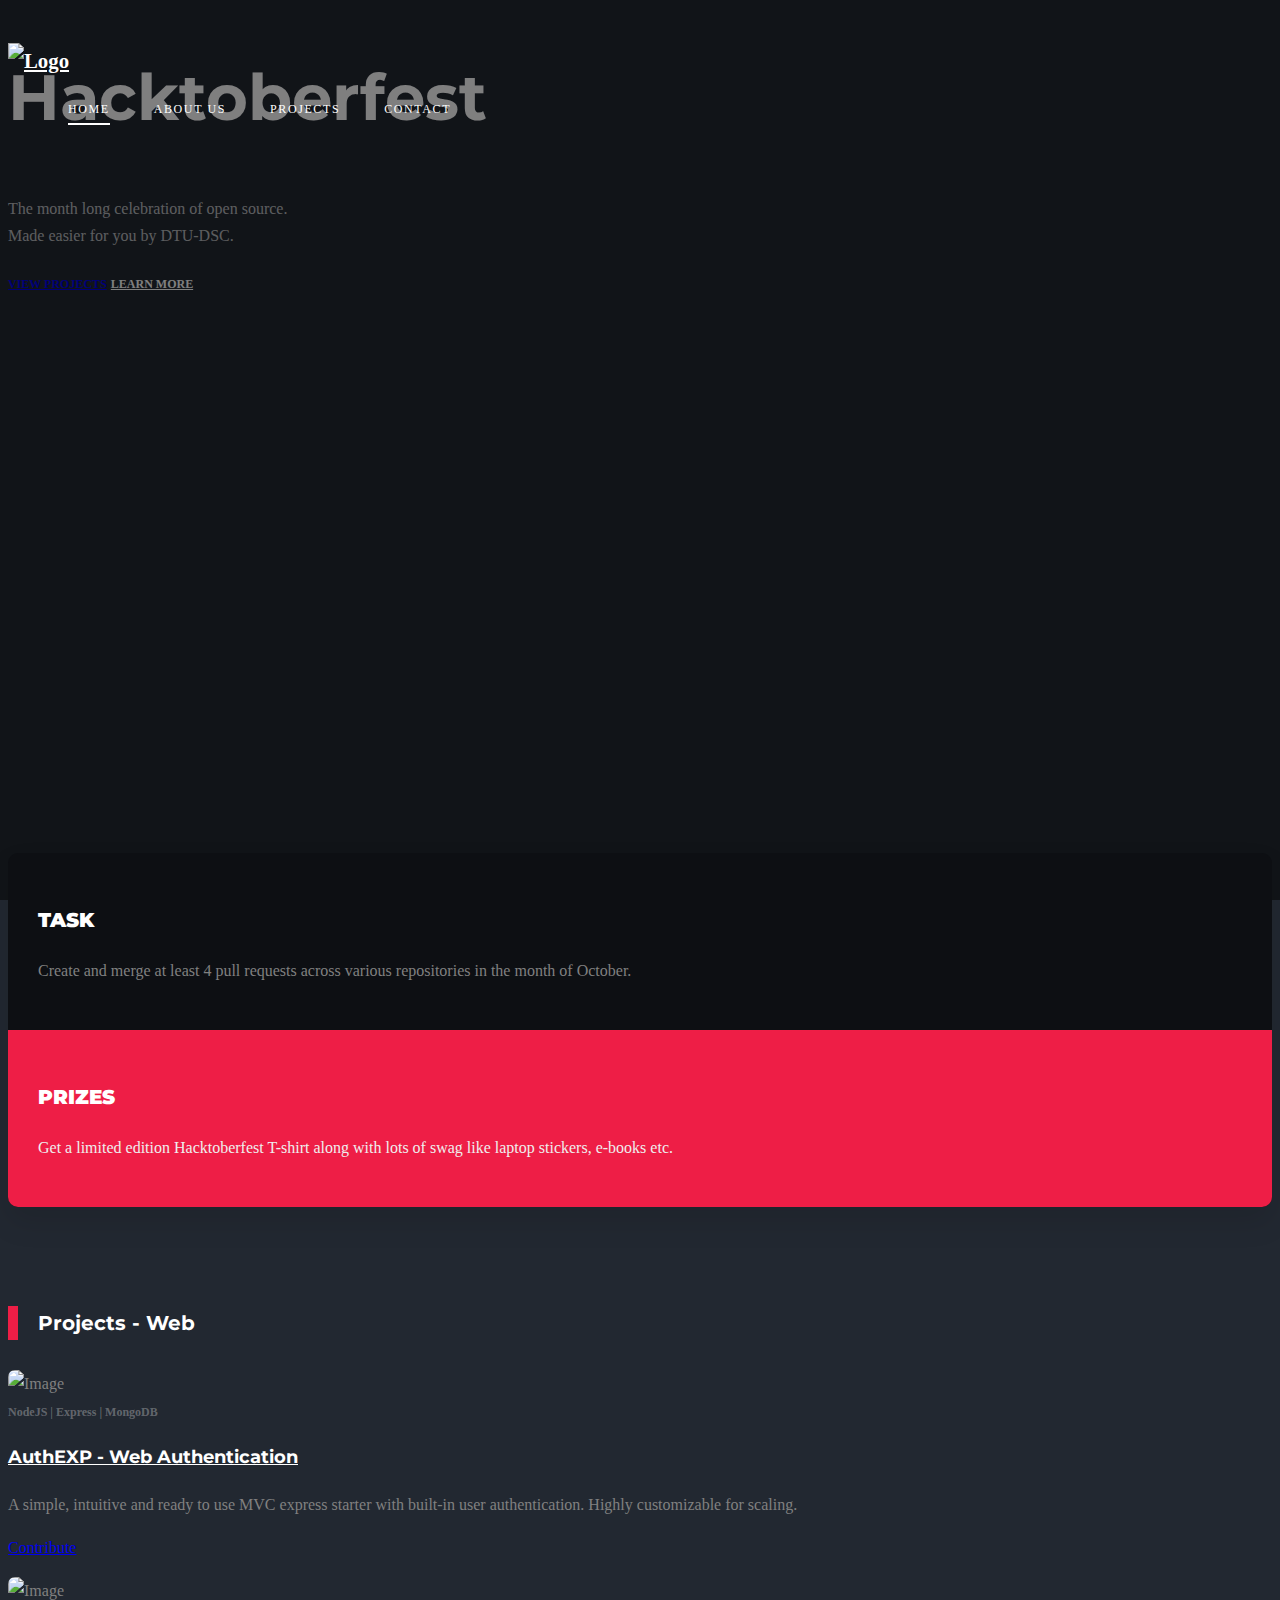
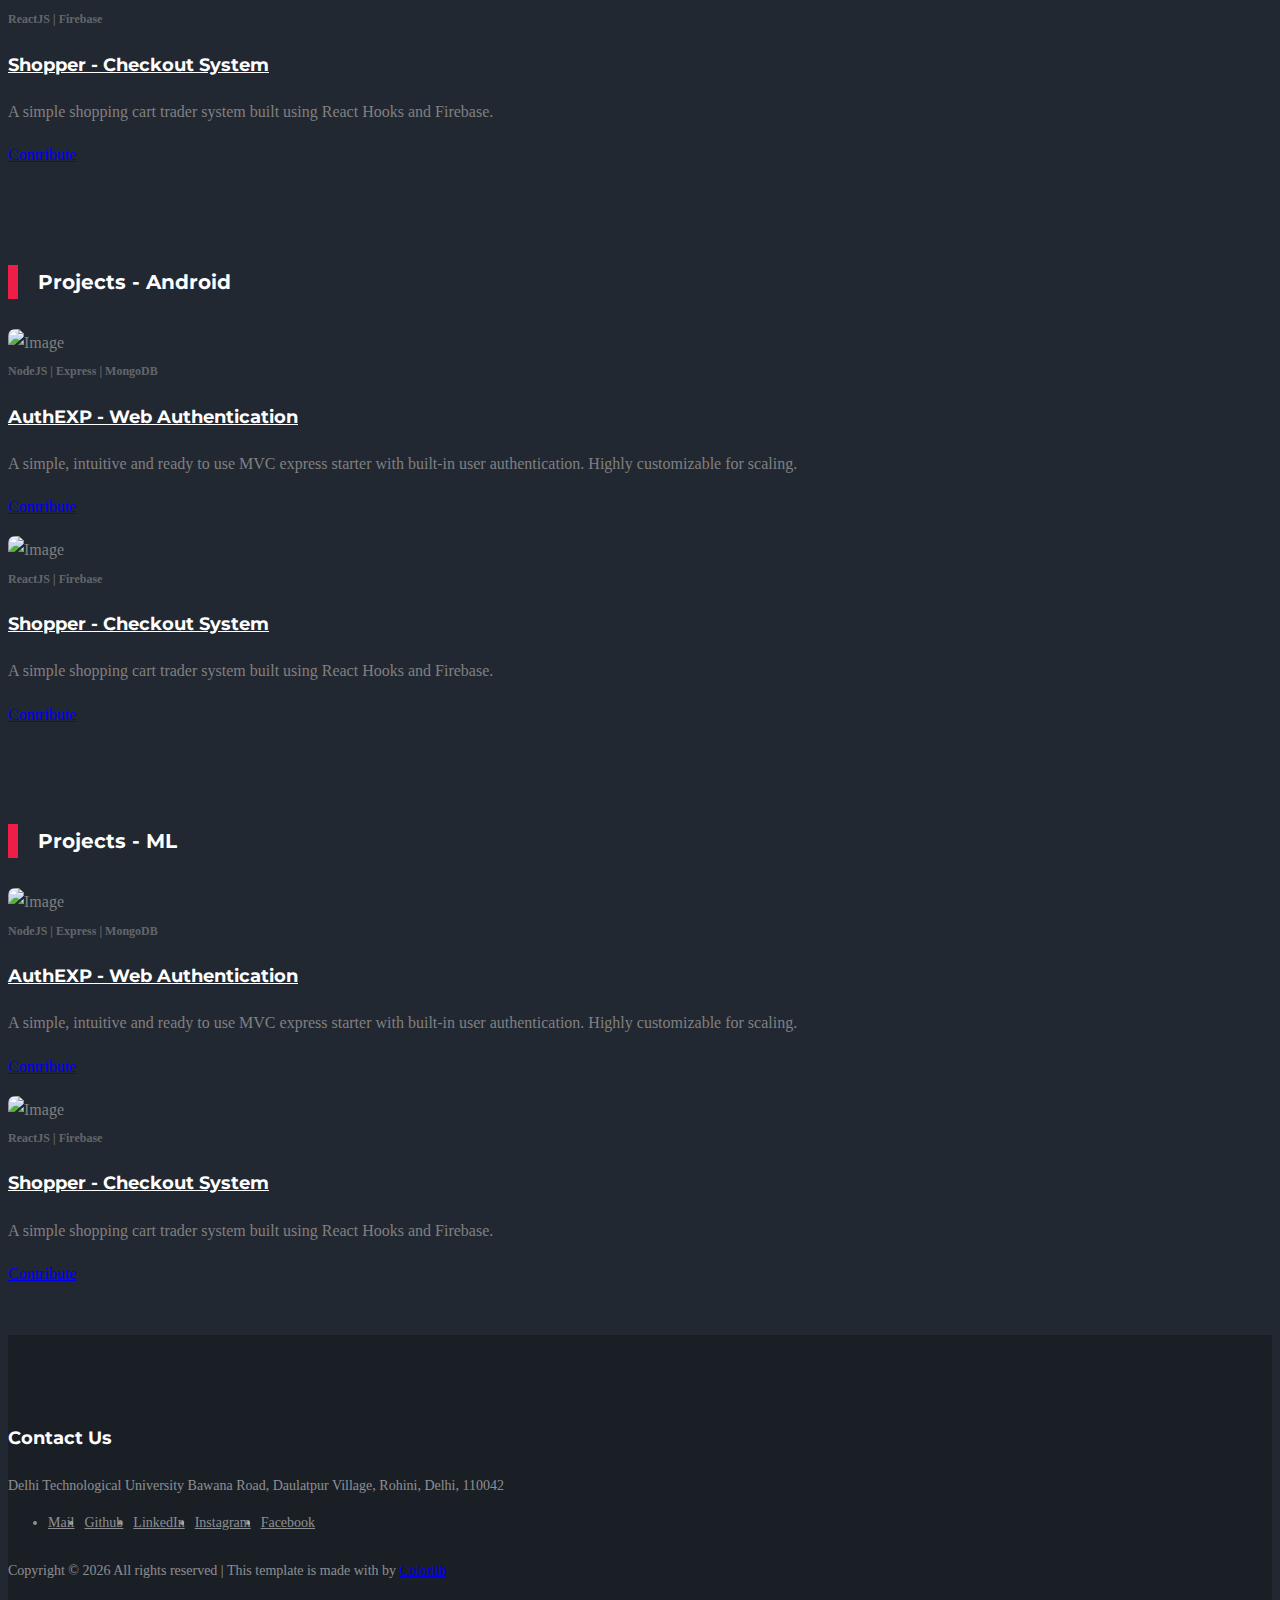
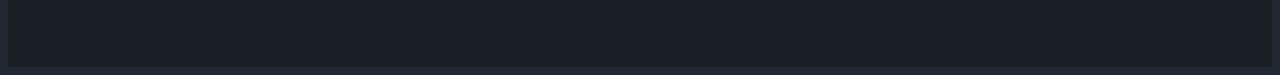
==== index.html @ 2e9784aa "fix: overflow and padding issues of sections" ====
<!DOCTYPE html>
<html lang="en">
	<head>
		<title>DSC-DTU - Hacktoberfest</title>
		<meta charset="utf-8" />
		<meta
			name="viewport"
			content="width=device-width, initial-scale=1, shrink-to-fit=no"
		/>

		<link
			href="https://fonts.googleapis.com/css2?family=Montserrat:wght@400;700&display=swap"
			rel="stylesheet"
		/>

		<link rel="stylesheet" href="fonts/icomoon/style.css" />

		<link rel="stylesheet" href="css/bootstrap/bootstrap.css" />
		<link rel="stylesheet" href="css/jquery-ui.css" />
		<link rel="stylesheet" href="css/owl.carousel.min.css" />
		<link rel="stylesheet" href="css/owl.theme.default.min.css" />
		<link rel="stylesheet" href="css/owl.theme.default.min.css" />

		<link rel="stylesheet" href="css/jquery.fancybox.min.css" />

		<link rel="stylesheet" href="css/bootstrap-datepicker.css" />

		<link rel="stylesheet" href="fonts/flaticon/font/flaticon.css" />

		<link rel="stylesheet" href="css/aos.css" />

		<link rel="stylesheet" href="css/style.css" />
	</head>

	<body>
		<div class="site-wrap">
			<div class="site-mobile-menu site-navbar-target">
				<div class="site-mobile-menu-header">
					<div class="site-mobile-menu-close">
						<span class="icon-close2 js-menu-toggle"></span>
					</div>
				</div>
				<div class="site-mobile-menu-body"></div>
			</div>

			<header class="site-navbar py-4" role="banner">
				<div class="container">
					<div class="d-flex align-items-center">
						<div class="site-logo">
							<a href="index.html">
								<img src="images/dsc-logo.png" alt="Logo" width="50px" />
							</a>
						</div>
						<div class="ml-auto">
							<nav
								class="site-navigation position-relative text-right"
								role="navigation"
							>
								<ul
									class="site-menu main-menu js-clone-nav mr-auto d-none d-lg-block"
								>
									<li class="active">
										<a href="index.html" class="nav-link">Home</a>
									</li>
									<li>
										<a
											href="https://dsc-dtu.github.io/"
											target="_blank"
											class="nav-link"
											>About Us</a
										>
									</li>
									<li><a href="#projects" class="nav-link">Projects</a></li>
									<li><a href="#contact" class="nav-link">Contact</a></li>
								</ul>
							</nav>

							<a
								href="#"
								class="d-inline-block d-lg-none site-menu-toggle js-menu-toggle text-black float-right text-white"
								><span class="icon-menu h3 text-white"></span
							></a>
						</div>
					</div>
				</div>
			</header>

			<div
				class="hero overlay"
				style="
					background-image: url('images/bg_3.png');
					background-position: center;
					background-size: cover;
				"
			>
				<div class="container">
					<div class="row align-items-center">
						<div class="col-lg-5 ml-auto">
							<h1 class="text-white">Hacktoberfest</h1>
							<p>
								The month long celebration of open source. <br />
								Made easier for you by DTU-DSC.
							</p>
							<div id="date-countdown"></div>
							<p>
								<a href="#projects" class="btn btn-primary py-3 px-4 mr-3"
									>View Projects</a
								>
								<a
									href="https://hacktoberfest.digitalocean.com/"
									class="more light"
									>Learn More</a
								>
							</p>
						</div>
					</div>
				</div>
			</div>

			<div class="container">
				<div class="row">
					<div class="col-lg-12">
						<div class="d-flex team-vs">
							<span class="score"></span>
							<div class="team-1 w-50">
								<div class="team-details w-100 text-center">
									<h3>TASK</h3>
									<p>
										Create and merge at least 4 pull requests across various
										repositories in the month of October.
									</p>
								</div>
							</div>
							<div class="team-2 w-50">
								<div class="team-details w-100 text-center">
									<h3>PRIZES</h3>
									<p style="color: #eee">
										Get a limited edition Hacktoberfest T-shirt along with lots
										of swag like laptop stickers, e-books etc.
									</p>
								</div>
							</div>
						</div>
					</div>
				</div>
			</div>

			<!-- Internal linking for projects -->
			<a id="projects"></a>

			<!-- Web Projects Section -->
			<div class="container site-section" style="margin-top: 50px">
				<div class="row">
					<div class="col-6 title-section">
						<h2 class="heading">Projects - Web</h2>
					</div>
				</div>
				<div class="row">
					<div class="col-lg-6">
						<div class="custom-media d-flex">
							<div class="img mr-4">
								<img src="images/img_1.jpg" alt="Image" class="img-fluid" />
							</div>
							<div class="text">
								<span class="meta">NodeJS | Express | MongoDB</span>
								<h3 class="mb-4">
									<a
										href="https://github.com/elit-altum/AuthExp-Express-Starter"
										>AuthEXP - Web Authentication</a
									>
								</h3>
								<p>
									A simple, intuitive and ready to use MVC express starter with
									built-in user authentication. Highly customizable for scaling.
								</p>
								<p>
									<a
										href="https://github.com/elit-altum/AuthExp-Express-Starter/issues?q=label%3Ahacktoberfest"
										>Contribute</a
									>
								</p>
							</div>
						</div>
					</div>

					<div class="col-lg-6">
						<div class="custom-media d-flex">
							<div class="img mr-4">
								<img src="images/img_1.jpg" alt="Image" class="img-fluid" />
							</div>
							<div class="text">
								<span class="meta">ReactJS | Firebase</span>
								<h3 class="mb-4">
									<a href="https://github.com/elit-altum/React-Shoppping-Cart"
										>Shopper - Checkout System</a
									>
								</h3>
								<p>
									A simple shopping cart trader system built using React Hooks
									and Firebase.
								</p>
								<p>
									<a
										href="https://github.com/elit-altum/React-Shoppping-Cart/issues?q=is%3Aissue+label%3Ahacktoberfest"
										>Contribute</a
									>
								</p>
							</div>
						</div>
					</div>
				</div>
			</div>

			<!-- Android Projects Section -->
			<div class="container site-section">
				<div class="row">
					<div class="col-6 title-section">
						<h2 class="heading">Projects - Android</h2>
					</div>
				</div>
				<div class="row">
					<div class="col-lg-6">
						<div class="custom-media d-flex">
							<div class="img mr-4">
								<img src="images/img_1.jpg" alt="Image" class="img-fluid" />
							</div>
							<div class="text">
								<span class="meta">NodeJS | Express | MongoDB</span>
								<h3 class="mb-4">
									<a
										href="https://github.com/elit-altum/AuthExp-Express-Starter"
										>AuthEXP - Web Authentication</a
									>
								</h3>
								<p>
									A simple, intuitive and ready to use MVC express starter with
									built-in user authentication. Highly customizable for scaling.
								</p>
								<p>
									<a
										href="https://github.com/elit-altum/AuthExp-Express-Starter/issues?q=label%3Ahacktoberfest"
										>Contribute</a
									>
								</p>
							</div>
						</div>
					</div>

					<div class="col-lg-6">
						<div class="custom-media d-flex">
							<div class="img mr-4">
								<img src="images/img_1.jpg" alt="Image" class="img-fluid" />
							</div>
							<div class="text">
								<span class="meta">ReactJS | Firebase</span>
								<h3 class="mb-4">
									<a href="https://github.com/elit-altum/React-Shoppping-Cart"
										>Shopper - Checkout System</a
									>
								</h3>
								<p>
									A simple shopping cart trader system built using React Hooks
									and Firebase.
								</p>
								<p>
									<a
										href="https://github.com/elit-altum/React-Shoppping-Cart/issues?q=is%3Aissue+label%3Ahacktoberfest"
										>Contribute</a
									>
								</p>
							</div>
						</div>
					</div>
				</div>
			</div>

			<!-- Machine Learning Projects Section -->
			<div class="container site-section">
				<div class="row">
					<div class="col-6 title-section">
						<h2 class="heading">Projects - ML</h2>
					</div>
				</div>
				<div class="row">
					<div class="col-lg-6">
						<div class="custom-media d-flex">
							<div class="img mr-4">
								<img src="images/img_1.jpg" alt="Image" class="img-fluid" />
							</div>
							<div class="text">
								<span class="meta">NodeJS | Express | MongoDB</span>
								<h3 class="mb-4">
									<a
										href="https://github.com/elit-altum/AuthExp-Express-Starter"
										>AuthEXP - Web Authentication</a
									>
								</h3>
								<p>
									A simple, intuitive and ready to use MVC express starter with
									built-in user authentication. Highly customizable for scaling.
								</p>
								<p>
									<a
										href="https://github.com/elit-altum/AuthExp-Express-Starter/issues?q=label%3Ahacktoberfest"
										>Contribute</a
									>
								</p>
							</div>
						</div>
					</div>

					<div class="col-lg-6">
						<div class="custom-media d-flex">
							<div class="img mr-4">
								<img src="images/img_1.jpg" alt="Image" class="img-fluid" />
							</div>
							<div class="text">
								<span class="meta">ReactJS | Firebase</span>
								<h3 class="mb-4">
									<a href="https://github.com/elit-altum/React-Shoppping-Cart"
										>Shopper - Checkout System</a
									>
								</h3>
								<p>
									A simple shopping cart trader system built using React Hooks
									and Firebase.
								</p>
								<p>
									<a
										href="https://github.com/elit-altum/React-Shoppping-Cart/issues?q=is%3Aissue+label%3Ahacktoberfest"
										>Contribute</a
									>
								</p>
							</div>
						</div>
					</div>
				</div>
			</div>

			<!-- Internal linking for contact -->
			<a id="contact"></a>

			<footer class="footer-section">
				<div class="container">
					<div class="row">
						<div class="col-lg-6">
							<div class="widget mb-6">
								<h3>Contact Us</h3>
								<p>
									Delhi Technological University Bawana Road, Daulatpur Village,
									Rohini, Delhi, 110042<br />
								</p>

								<ul class="list-unstyled links">
									<li><a href="mailto:dsc.dtu@gmail.com">Mail</a></li>
									<li><a href="https://github.com/dsc-dtu">Github</a></li>
									<li>
										<a href="https://www.linkedin.com/company/dsc-dtu"
											>LinkedIn</a
										>
									</li>
									<li>
										<a href="https://www.instagram.com/dsc_dtu/">Instagram</a>
									</li>
									<li>
										<a href="https://www.facebook.com/googledscdtu/"
											>Facebook</a
										>
									</li>
								</ul>
							</div>
						</div>
					</div>

					<div class="row text-center">
						<div class="col-md-12">
							<div class="pt-5">
								<p>
									<!-- Link back to Colorlib can't be removed. Template is licensed under CC BY 3.0. -->
									Copyright &copy;
									<script>
										document.write(new Date().getFullYear());
									</script>
									All rights reserved | This template is made with
									<i class="icon-heart" aria-hidden="true"></i> by
									<a href="https://colorlib.com" target="_blank">Colorlib</a>
									<!-- Link back to Colorlib can't be removed. Template is licensed under CC BY 3.0. -->
								</p>
							</div>
						</div>
					</div>
				</div>
			</footer>
		</div>
		<!-- .site-wrap -->

		<script src="js/jquery-3.3.1.min.js"></script>
		<script src="js/jquery-migrate-3.0.1.min.js"></script>
		<script src="js/jquery-ui.js"></script>
		<script src="js/popper.min.js"></script>
		<script src="js/bootstrap.min.js"></script>
		<script src="js/owl.carousel.min.js"></script>
		<script src="js/jquery.stellar.min.js"></script>
		<script src="js/jquery.countdown.min.js"></script>
		<script src="js/bootstrap-datepicker.min.js"></script>
		<script src="js/jquery.easing.1.3.js"></script>
		<script src="js/aos.js"></script>
		<script src="js/jquery.fancybox.min.js"></script>
		<script src="js/jquery.sticky.js"></script>
		<script src="js/jquery.mb.YTPlayer.min.js"></script>

		<script src="js/main.js"></script>
	</body>
</html>
---- css/style.css ----
/* Base */
body {
  line-height: 1.7;
  color: gray;
  font-weight: 300;
  background-color: #222831;
  font-size: 16px;
  overflow-x: hidden;
}

::-moz-selection {
  background: #000;
  color: #fff;
}

::selection {
  background: #000;
  color: #fff;
}

a {
  -webkit-transition: .3s all ease;
  -o-transition: .3s all ease;
  transition: .3s all ease;
}

a:hover {
  text-decoration: none;
}

h1,
h2,
h3,
h4,
h5,
.h1,
.h2,
.h3,
.h4,
.h5 {
  font-family: "Montserrat", -apple-system, BlinkMacSystemFont, "Segoe UI", Roboto, "Helvetica Neue", Arial, sans-serif, "Apple Color Emoji", "Segoe UI Emoji", "Segoe UI Symbol", "Noto Color Emoji";
  color: #fff;
}

.border-2 {
  border-width: 2px;
}

.text-black {
  color: #000 !important;
}

.bg-black {
  background: #000 !important;
}

.color-black-opacity-5 {
  color: rgba(0, 0, 0, 0.5);
}

.color-white-opacity-5 {
  color: rgba(255, 255, 255, 0.5);
}

.site-wrap:before {
  display: none;
  -webkit-transition: .3s all ease-in-out;
  -o-transition: .3s all ease-in-out;
  transition: .3s all ease-in-out;
  background: rgba(0, 0, 0, 0.6);
  content: "";
  position: absolute;
  z-index: 2000;
  top: 0;
  left: 0;
  right: 0;
  bottom: 0;
  opacity: 0;
  visibility: hidden;
}

.offcanvas-menu .site-wrap {
  height: 100%;
  width: 100%;
  z-index: 2;
}

.offcanvas-menu .site-wrap:before {
  opacity: 1;
  visibility: visible;
}

.btn {
  text-transform: uppercase;
  font-size: 12px;
  font-weight: 900;
  border-width: 2px;
}

.btn:hover,
.btn:active,
.btn:focus {
  outline: none;
  -webkit-box-shadow: none !important;
  box-shadow: none !important;
}

.btn.btn-primary:hover {
  border-color: #fff;
  background: transparent;
  color: #fff;
}

.btn.btn-black {
  border-width: 2px;
  border-color: #000;
  background: #000;
  color: #fff;
}

.btn.btn-black:hover {
  color: #000;
  background-color: transparent;
}

.btn.btn-black.btn-outline-black {
  color: #000;
  background-color: transparent;
}

.btn.btn-black.btn-outline-black:hover {
  border-color: #000;
  background: #000;
  color: #fff;
}

.btn.btn-white {
  border-width: 2px;
  border-color: #fff;
  background: #fff;
  color: #000;
}

.btn.btn-white:hover {
  color: #fff;
  background-color: transparent;
}

.btn.btn-white.btn-outline-white {
  color: #fff;
  background-color: transparent;
}

.btn.btn-white.btn-outline-white:hover {
  border-color: #fff;
  background: #fff;
  color: #000;
}

.line-height-1 {
  line-height: 1 !important;
}

.bg-black {
  background: #000;
}

.form-control {
  height: 43px;
  border-radius: 4px;
  background: none;
  border-width: 1px;
  color: #fff !important;
  border-color: rgba(255, 255, 255, 0.2);
  font-family: "Montserrat", -apple-system, BlinkMacSystemFont, "Segoe UI", Roboto, "Helvetica Neue", Arial, sans-serif, "Apple Color Emoji", "Segoe UI Emoji", "Segoe UI Symbol", "Noto Color Emoji";
}

.form-control:active,
.form-control:focus {
  border-color: #ee1e46;
  background: none;
}

.form-control:hover,
.form-control:active,
.form-control:focus {
  -webkit-box-shadow: none !important;
  box-shadow: none !important;
}

.site-section {
  padding: 2.5em 0;
  padding-left: 10px;
}

@media (min-width: 768px) {
  .site-section {
    padding: 2em 0;
  }
}

.site-section.site-section-sm {
  padding: 4em 0;
}

.site-section-heading {
  padding-bottom: 20px;
  margin-bottom: 0px;
  position: relative;
  font-size: 30px;
}

.border-top {
  border-top: 1px solid #edf0f5 !important;
}

.bg-text-line {
  display: inline;
  background: #000;
  -webkit-box-shadow: 20px 0 0 #000, -20px 0 0 #000;
  box-shadow: 20px 0 0 #000, -20px 0 0 #000;
}

.text-white-opacity-05 {
  color: rgba(255, 255, 255, 0.5);
}

.text-black-opacity-05 {
  color: rgba(0, 0, 0, 0.5);
}

.hover-bg-enlarge {
  overflow: hidden;
  position: relative;
}

@media (max-width: 991.98px) {
  .hover-bg-enlarge {
    height: auto !important;
  }
}

.hover-bg-enlarge>div {
  -webkit-transform: scale(1);
  -ms-transform: scale(1);
  transform: scale(1);
  -webkit-transition: .8s all ease-in-out;
  -o-transition: .8s all ease-in-out;
  transition: .8s all ease-in-out;
}

.hover-bg-enlarge:hover>div,
.hover-bg-enlarge:focus>div,
.hover-bg-enlarge:active>div {
  -webkit-transform: scale(1.2);
  -ms-transform: scale(1.2);
  transform: scale(1.2);
}

@media (max-width: 991.98px) {
  .hover-bg-enlarge .bg-image-md-height {
    height: 300px !important;
  }
}

.bg-image {
  background-size: cover;
  background-position: center center;
  background-repeat: no-repeat;
  background-attachment: fixed;
}

.bg-image.overlay {
  position: relative;
}

.bg-image.overlay:after {
  position: absolute;
  content: "";
  top: 0;
  left: 0;
  right: 0;
  bottom: 0;
  z-index: 0;
  width: 100%;
  background: rgba(0, 0, 0, 0.7);
}

.bg-image>.container {
  position: relative;
  z-index: 1;
}

@media (max-width: 991.98px) {
  .img-md-fluid {
    max-width: 100%;
  }
}

@media (max-width: 991.98px) {

  .display-1,
  .display-3 {
    font-size: 3rem;
  }
}

.play-single-big {
  width: 90px;
  height: 90px;
  display: inline-block;
  border: 2px solid #fff;
  color: #fff !important;
  border-radius: 50%;
  position: relative;
  -webkit-transition: .3s all ease-in-out;
  -o-transition: .3s all ease-in-out;
  transition: .3s all ease-in-out;
}

.play-single-big>span {
  font-size: 50px;
  position: absolute;
  top: 50%;
  left: 50%;
  -webkit-transform: translate(-40%, -50%);
  -ms-transform: translate(-40%, -50%);
  transform: translate(-40%, -50%);
}

.play-single-big:hover {
  width: 120px;
  height: 120px;
}

.overlap-to-top {
  margin-top: -150px;
}

.ul-check {
  margin-bottom: 50px;
}

.ul-check li {
  position: relative;
  padding-left: 35px;
  margin-bottom: 15px;
  line-height: 1.5;
}

.ul-check li:before {
  left: 0;
  font-size: 20px;
  top: -.3rem;
  font-family: "icomoon";
  content: "\e5ca";
  position: absolute;
}

.ul-check.white li:before {
  color: #fff;
}

.ul-check.success li:before {
  color: #8bc34a;
}

.ul-check.primary li:before {
  color: #ee1e46;
}

.select-wrap,
.wrap-icon {
  position: relative;
}

.select-wrap .icon,
.wrap-icon .icon {
  position: absolute;
  right: 10px;
  top: 50%;
  -webkit-transform: translateY(-50%);
  -ms-transform: translateY(-50%);
  transform: translateY(-50%);
  font-size: 22px;
}

.select-wrap select,
.wrap-icon select {
  -webkit-appearance: none;
  -moz-appearance: none;
  appearance: none;
  width: 100%;
}

/* Navbar */
.site-logo {
  position: relative;
  font-weight: 900;
  font-size: 1.3rem;
}

.site-logo a {
  color: #fff;
}

.site-navbar {
  margin-bottom: 0px;
  z-index: 1999;
  position: absolute;
  width: 100%;
}

.site-navbar .container-fluid {
  padding-left: 7rem;
  padding-right: 7rem;
}

.site-navbar .site-navigation.border-bottom {
  border-bottom: 1px solid #f3f3f4 !important;
}

.site-navbar .site-navigation .site-menu {
  margin-bottom: 0;
}

.site-navbar .site-navigation .site-menu .active>a {
  display: inline-block;
  position: relative;
}

.site-navbar .site-navigation .site-menu .active>a:before {
  content: "";
  position: absolute;
  bottom: 0;
  left: 20px;
  right: 20px;
  height: 2px;
  background: #fff;
}

.site-navbar .site-navigation .site-menu a {
  text-decoration: none !important;
  display: inline-block;
}

.site-navbar .site-navigation .site-menu>li {
  display: inline-block;
}

.site-navbar .site-navigation .site-menu>li>a {
  padding: 5px 20px;
  color: #fff;
  font-size: 12px;
  letter-spacing: .1rem;
  text-transform: uppercase;
  font-weight: 400;
  display: inline-block;
  text-decoration: none !important;
}

.site-navbar .site-navigation .site-menu>li>a:hover {
  color: #fff;
}

.site-navbar .site-navigation .site-menu .has-children {
  position: relative;
}

.site-navbar .site-navigation .site-menu .has-children>a {
  position: relative;
  padding-right: 20px;
}

.site-navbar .site-navigation .site-menu .has-children>a:before {
  position: absolute;
  content: "\e313";
  font-size: 16px;
  top: 50%;
  right: 0;
  -webkit-transform: translateY(-50%);
  -ms-transform: translateY(-50%);
  transform: translateY(-50%);
  font-family: 'icomoon';
}

.site-navbar .site-navigation .site-menu .has-children .dropdown {
  visibility: hidden;
  opacity: 0;
  top: 100%;
  position: absolute;
  text-align: left;
  border-top: 2px solid #ee1e46;
  -webkit-box-shadow: 0 2px 10px -2px rgba(0, 0, 0, 0.1);
  box-shadow: 0 2px 10px -2px rgba(0, 0, 0, 0.1);
  border-left: 1px solid #edf0f5;
  border-right: 1px solid #edf0f5;
  border-bottom: 1px solid #edf0f5;
  padding: 0px 0;
  margin-top: 20px;
  margin-left: 0px;
  background: #fff;
  -webkit-transition: 0.2s 0s;
  -o-transition: 0.2s 0s;
  transition: 0.2s 0s;
}

.site-navbar .site-navigation .site-menu .has-children .dropdown.arrow-top {
  position: absolute;
}

.site-navbar .site-navigation .site-menu .has-children .dropdown.arrow-top:before {
  bottom: 100%;
  left: 20%;
  border: solid transparent;
  content: " ";
  height: 0;
  width: 0;
  position: absolute;
  pointer-events: none;
}

.site-navbar .site-navigation .site-menu .has-children .dropdown.arrow-top:before {
  border-color: rgba(136, 183, 213, 0);
  border-bottom-color: #fff;
  border-width: 10px;
  margin-left: -10px;
}

.site-navbar .site-navigation .site-menu .has-children .dropdown a {
  text-transform: none;
  letter-spacing: normal;
  -webkit-transition: 0s all;
  -o-transition: 0s all;
  transition: 0s all;
  color: #343a40;
}

.site-navbar .site-navigation .site-menu .has-children .dropdown .active>a {
  color: #ee1e46 !important;
}

.site-navbar .site-navigation .site-menu .has-children .dropdown>li {
  list-style: none;
  padding: 0;
  margin: 0;
  min-width: 200px;
}

.site-navbar .site-navigation .site-menu .has-children .dropdown>li>a {
  padding: 9px 20px;
  display: block;
}

.site-navbar .site-navigation .site-menu .has-children .dropdown>li>a:hover {
  background: #f4f5f9;
  color: #25262a;
}

.site-navbar .site-navigation .site-menu .has-children .dropdown>li.has-children>a:before {
  content: "\e315";
  right: 20px;
}

.site-navbar .site-navigation .site-menu .has-children .dropdown>li.has-children>.dropdown,
.site-navbar .site-navigation .site-menu .has-children .dropdown>li.has-children>ul {
  left: 100%;
  top: 0;
}

.site-navbar .site-navigation .site-menu .has-children .dropdown>li.has-children:hover>a,
.site-navbar .site-navigation .site-menu .has-children .dropdown>li.has-children:active>a,
.site-navbar .site-navigation .site-menu .has-children .dropdown>li.has-children:focus>a {
  background: #f4f5f9;
  color: #25262a;
}

.site-navbar .site-navigation .site-menu .has-children:hover>a,
.site-navbar .site-navigation .site-menu .has-children:focus>a,
.site-navbar .site-navigation .site-menu .has-children:active>a {
  color: #ee1e46;
}

.site-navbar .site-navigation .site-menu .has-children:hover,
.site-navbar .site-navigation .site-menu .has-children:focus,
.site-navbar .site-navigation .site-menu .has-children:active {
  cursor: pointer;
}

.site-navbar .site-navigation .site-menu .has-children:hover>.dropdown,
.site-navbar .site-navigation .site-menu .has-children:focus>.dropdown,
.site-navbar .site-navigation .site-menu .has-children:active>.dropdown {
  -webkit-transition-delay: 0s;
  -o-transition-delay: 0s;
  transition-delay: 0s;
  margin-top: 0px;
  visibility: visible;
  opacity: 1;
}

.site-navbar .site-navigation .site-menu.site-menu-dark>li>a {
  color: #000;
}

.site-mobile-menu {
  width: 300px;
  position: fixed;
  right: 0;
  z-index: 2000;
  padding-top: 20px;
  background: #fff;
  height: calc(100vh);
  -webkit-transform: translateX(110%);
  -ms-transform: translateX(110%);
  transform: translateX(110%);
  -webkit-box-shadow: -10px 0 20px -10px rgba(0, 0, 0, 0.1);
  box-shadow: -10px 0 20px -10px rgba(0, 0, 0, 0.1);
  -webkit-transition: .3s all ease-in-out;
  -o-transition: .3s all ease-in-out;
  transition: .3s all ease-in-out;
}

.offcanvas-menu .site-mobile-menu {
  -webkit-transform: translateX(0%);
  -ms-transform: translateX(0%);
  transform: translateX(0%);
}

.site-mobile-menu .site-mobile-menu-header {
  width: 100%;
  float: left;
  padding-left: 20px;
  padding-right: 20px;
}

.site-mobile-menu .site-mobile-menu-header .site-mobile-menu-close {
  float: right;
  margin-top: 8px;
}

.site-mobile-menu .site-mobile-menu-header .site-mobile-menu-close span {
  font-size: 30px;
  display: inline-block;
  padding-left: 10px;
  padding-right: 0px;
  line-height: 1;
  cursor: pointer;
  -webkit-transition: .3s all ease;
  -o-transition: .3s all ease;
  transition: .3s all ease;
}

.site-mobile-menu .site-mobile-menu-header .site-mobile-menu-close span:hover {
  color: #25262a;
}

.site-mobile-menu .site-mobile-menu-header .site-mobile-menu-logo {
  float: left;
  margin-top: 10px;
  margin-left: 0px;
}

.site-mobile-menu .site-mobile-menu-header .site-mobile-menu-logo a {
  display: inline-block;
  text-transform: uppercase;
}

.site-mobile-menu .site-mobile-menu-header .site-mobile-menu-logo a img {
  max-width: 70px;
}

.site-mobile-menu .site-mobile-menu-header .site-mobile-menu-logo a:hover {
  text-decoration: none;
}

.site-mobile-menu .site-mobile-menu-body {
  overflow-y: scroll;
  -webkit-overflow-scrolling: touch;
  position: relative;
  padding: 0 20px 20px 20px;
  height: calc(100vh - 52px);
  padding-bottom: 150px;
}

.site-mobile-menu .site-nav-wrap {
  padding: 0;
  margin: 0;
  list-style: none;
  position: relative;
}

.site-mobile-menu .site-nav-wrap a {
  padding: 10px 20px;
  display: block;
  position: relative;
  color: #212529;
}

.site-mobile-menu .site-nav-wrap a:hover {
  color: #ee1e46;
}

.site-mobile-menu .site-nav-wrap li {
  position: relative;
  display: block;
}

.site-mobile-menu .site-nav-wrap li.active>a {
  color: #ee1e46;
}

.site-mobile-menu .site-nav-wrap .arrow-collapse {
  position: absolute;
  right: 0px;
  top: 10px;
  z-index: 20;
  width: 36px;
  height: 36px;
  text-align: center;
  cursor: pointer;
  border-radius: 50%;
}

.site-mobile-menu .site-nav-wrap .arrow-collapse:hover {
  background: #f8f9fa;
}

.site-mobile-menu .site-nav-wrap .arrow-collapse:before {
  font-size: 12px;
  z-index: 20;
  font-family: "icomoon";
  content: "\f078";
  position: absolute;
  top: 50%;
  left: 50%;
  -webkit-transform: translate(-50%, -50%) rotate(-180deg);
  -ms-transform: translate(-50%, -50%) rotate(-180deg);
  transform: translate(-50%, -50%) rotate(-180deg);
  -webkit-transition: .3s all ease;
  -o-transition: .3s all ease;
  transition: .3s all ease;
}

.site-mobile-menu .site-nav-wrap .arrow-collapse.collapsed:before {
  -webkit-transform: translate(-50%, -50%);
  -ms-transform: translate(-50%, -50%);
  transform: translate(-50%, -50%);
}

.site-mobile-menu .site-nav-wrap>li {
  display: block;
  position: relative;
  float: left;
  width: 100%;
}

.site-mobile-menu .site-nav-wrap>li>a {
  padding-left: 20px;
  font-size: 20px;
}

.site-mobile-menu .site-nav-wrap>li>ul {
  padding: 0;
  margin: 0;
  list-style: none;
}

.site-mobile-menu .site-nav-wrap>li>ul>li {
  display: block;
}

.site-mobile-menu .site-nav-wrap>li>ul>li>a {
  padding-left: 40px;
  font-size: 16px;
}

.site-mobile-menu .site-nav-wrap>li>ul>li>ul {
  padding: 0;
  margin: 0;
}

.site-mobile-menu .site-nav-wrap>li>ul>li>ul>li {
  display: block;
}

.site-mobile-menu .site-nav-wrap>li>ul>li>ul>li>a {
  font-size: 16px;
  padding-left: 60px;
}

.site-mobile-menu .site-nav-wrap[data-class="social"] {
  float: left;
  width: 100%;
  margin-top: 30px;
  padding-bottom: 5em;
}

.site-mobile-menu .site-nav-wrap[data-class="social"]>li {
  width: auto;
}

.site-mobile-menu .site-nav-wrap[data-class="social"]>li:first-child a {
  padding-left: 15px !important;
}

.sticky-wrapper {
  position: absolute;
  z-index: 100;
  width: 100%;
}

.sticky-wrapper+.site-blocks-cover {
  margin-top: 96px;
}

.sticky-wrapper .site-navbar {
  -webkit-transition: .3s all ease;
  -o-transition: .3s all ease;
  transition: .3s all ease;
}

.sticky-wrapper .site-navbar .site-menu>li {
  display: inline-block;
}

.sticky-wrapper .site-navbar .site-menu>li>a.active {
  color: #fff;
  position: relative;
}

.sticky-wrapper .site-navbar .site-menu>li>a.active:after {
  height: 2px;
  background: #fff;
  content: "";
  position: absolute;
  bottom: 0;
  left: 20px;
  right: 20px;
}

.sticky-wrapper.is-sticky .site-navbar {
  -webkit-box-shadow: 4px 0 20px -5px rgba(0, 0, 0, 0.2);
  box-shadow: 4px 0 20px -5px rgba(0, 0, 0, 0.2);
  background: #fff;
}

.sticky-wrapper.is-sticky .site-navbar .site-logo a {
  color: #000;
}

.sticky-wrapper.is-sticky .site-navbar .site-logo a img {
  width: 70px;
}

.sticky-wrapper.is-sticky .site-navbar .site-menu>li {
  display: inline-block;
}

.sticky-wrapper.is-sticky .site-navbar .site-menu>li>a {
  padding: 5px 20px;
  color: #000;
  display: inline-block;
  text-decoration: none !important;
}

.sticky-wrapper.is-sticky .site-navbar .site-menu>li>a:hover {
  color: #ee1e46;
}

.sticky-wrapper.is-sticky .site-navbar .site-menu>li>a.active:after {
  background: #ee1e46;
}

.sticky-wrapper .shrink {
  padding-top: 10px !important;
  padding-bottom: 10px !important;
}

/* Blocks */
.hero {
  background-size: cover;
  background-position: center center;
}

.hero,
.hero>.container>.row {
  height: 100vh;
  min-height: 500px;
}

.hero.overlay:before {
  content: "";
  position: absolute;
  background: rgba(0, 0, 0, 0.5);
  top: 0;
  left: 0;
  right: 0;
  bottom: 0;
}

.hero h1 {
  font-weight: 700;
  font-size: 4rem;
}

@media (max-width: 991.98px) {
  .hero h1 {
    font-size: 2.5rem;
  }
}

.hero p {
  color: rgba(255, 255, 255, 0.7);
}

#date-countdown {
  margin-bottom: 20px;
}

#date-countdown .countdown-block {
  display: inline-block;
  font-size: 12px;
  border-radius: 7px;
  color: #fff;
  padding-top: 10px;
  padding-bottom: 10px;
  width: 80px;
  margin-right: 8px;
  text-align: center;
}

#date-countdown .countdown-block .label {
  line-height: 1.2;
  font-size: 2rem;
  display: block;
}

#date-countdown2 {
  margin-bottom: 20px;
}

#date-countdown2 .countdown-block {
  display: inline-block;
  font-size: 12px;
  border-radius: 7px;
  color: #fff;
  padding-top: 10px;
  padding-bottom: 10px;
  width: 80px;
  margin-right: 8px;
  text-align: center;
}

#date-countdown2 .countdown-block .label {
  line-height: 1.2;
  font-size: 1rem;
  display: block;
}

.more {
  text-transform: uppercase;
  font-size: 12px;
  font-weight: 800;
}

.more.light {
  color: #fff;
}

.team-vs {
  background-color: #0d0f13;
  overflow: hidden;
  border-radius: 10px;
  margin-top: -90px;
  position: relative;
  -webkit-box-shadow: 0 15px 30px 0 rgba(0, 0, 0, 0.1);
  box-shadow: 0 15px 30px 0 rgba(0, 0, 0, 0.1);
}

.team-vs .score {
  position: absolute;
  top: 50%;
  left: 48%;
  -webkit-transform: translate(-50%, -50%);
  -ms-transform: translate(-50%, -50%);
  transform: translate(-50%, -50%);
  color: #fff;
  font-size: 3rem;
  font-weight: 700;
  z-index: 2;
  letter-spacing: .2em;
}

@media (max-width: 991.98px) {
  .team-vs .score {
    font-size: 2rem;
    left: 50%;
  }
}

.team-vs h3 {
  font-size: 20px;
  color: #fff;
  font-weight: 900;
  margin-bottom: 20px;
}

.team-vs ul {
  color: #fff;
}

.team-vs .team-details {
  position: relative;
  z-index: 2;
}

.team-vs .team-details img {
  width: 90px;
}

.team-vs .team-1,
.team-vs .team-2 {
  padding: 30px;
}

.team-vs .team-2 {
  position: relative;
}

.team-vs .team-2:before {
  position: absolute;
  background: #f6d743;
  background: #ee1e46;
  content: "";
  left: -12%;
  right: 0;
  top: 0;
  width: 200%;
  height: 200%;
  -webkit-transform: skew(-15deg);
  -ms-transform: skew(-15deg);
  transform: skew(-15deg);
}

.latest-news {
  padding: 100px 0;
}

.latest-news .post-entry {
  position: relative;
  overflow: hidden;
}

.latest-news .post-entry img {
  -webkit-transition: .3s all ease;
  -o-transition: .3s all ease;
  transition: .3s all ease;
  -webkit-transform: scale(1);
  -ms-transform: scale(1);
  transform: scale(1);
}

.latest-news .post-entry:before {
  content: "";
  width: 0;
  height: 5px;
  position: absolute;
  bottom: 0;
  left: 0;
  -webkit-transition: .3s all ease;
  -o-transition: .3s all ease;
  transition: .3s all ease;
  background-color: #ee1e46;
  z-index: 2;
}

.latest-news .post-entry .caption {
  position: absolute;
  top: 0;
  left: 0;
  right: 0;
  bottom: 0;
  z-index: 2;
  z-index: 1;
}

.latest-news .post-entry .caption:before {
  content: "";
  position: absolute;
  top: 0;
  z-index: -1;
  left: 0;
  right: 0;
  bottom: 0;
  -webkit-transition: .3s all ease;
  -o-transition: .3s all ease;
  transition: .3s all ease;
  background: rgba(0, 0, 0, 0.4);
}

.latest-news .post-entry .caption .caption-inner {
  position: absolute;
  bottom: 30px;
  left: 30px;
  right: 30px;
}

.latest-news .post-entry .caption .caption-inner h3 {
  font-size: 16px;
  font-weight: 700;
  color: #fff;
}

.latest-news .post-entry .author .img {
  -webkit-box-flex: 0;
  -ms-flex: 0 0 40px;
  flex: 0 0 40px;
}

.latest-news .post-entry .author .img img {
  max-width: 100%;
  border-radius: 50%;
}

.latest-news .post-entry .author .text h4 {
  color: #fff;
  font-weight: 700;
}

.latest-news .post-entry .author .text span {
  color: rgba(255, 255, 255, 0.5);
}

.latest-news .post-entry .author .text h4,
.latest-news .post-entry .author .text span {
  margin: 0;
  line-height: 1;
  font-size: 14px;
}

.latest-news .post-entry:hover img {
  -webkit-transform: scale(1.1);
  -ms-transform: scale(1.1);
  transform: scale(1.1);
}

.latest-news .post-entry:hover .caption:before {
  background: rgba(0, 0, 0, 0.7);
}

.latest-news .post-entry:hover:before {
  width: 100%;
}

.video-media {
  position: relative;
}

.video-media:before {
  position: absolute;
  content: "";
  top: 0;
  left: 0;
  right: 0;
  bottom: 0;
  background: linear-gradient(0deg, rgba(0, 0, 0, 0.8), transparent);
}

.video-media .play-button {
  position: absolute;
  display: block;
  bottom: 20px;
  left: 20px;
  font-size: 20px;
  font-weight: 700;
  color: #fff;
  width: 100%;
}

.video-media .play-button .icon {
  -webkit-box-flex: 0;
  -ms-flex: 0 0 30px;
  flex: 0 0 30px;
  height: 30px;
  border-radius: 50%;
  background: #ee1e46;
  position: relative;
}

.video-media .play-button .icon:before {
  content: "";
  position: absolute;
  left: -5px;
  top: -5px;
  width: 40px;
  height: 40px;
  border: 2px solid #ee1e46;
  border-radius: 50%;
}

.video-media .play-button .icon>span {
  position: absolute;
  top: 50%;
  color: #fff;
  left: 50%;
  font-size: 14px;
  -webkit-transform: translate(-50%, -50%);
  -ms-transform: translate(-50%, -50%);
  transform: translate(-50%, -50%);
}

.video-media .play-button .meta {
  font-size: 12px;
}

.video-media .play-button .caption {
  width: 100%;
}

.video-media .play-button .caption h3 {
  line-height: 1;
  color: #fff;
  font-weight: 700;
  font-size: 18px;
  padding-right: 5px;
}

.widget-next-match {
  border: 1px solid rgba(255, 255, 255, 0.1);
}

.widget-vs {
  width: 100%;
}

.widget-vs img {
  max-width: 120px;
}

.widget-vs h3 {
  color: #fff;
  font-weight: 700;
  font-size: 18px;
}

.widget-vs .vs>span {
  display: inline-block;
  font-size: 12px;
  background: #ee1e46;
  padding: 5px 20px;
  border-radius: 30px;
  color: #fff;
  font-weight: 700;
}

.widget-vs-contents {
  padding-bottom: 0px;
}

.widget-vs-contents h4 {
  color: #ee1e46;
  font-size: 16px;
  font-weight: 700;
}

.widget-title {
  padding: 16px 20px;
  color: #fff;
  background-color: #ee1e46;
}

.widget-title h3 {
  margin: 0;
  padding: 0;
  font-size: 16px;
  color: #fff;
  font-weight: 700;
}

.widget-body {
  padding: 20px;
}

.title-section {
  margin-bottom: 30px;
}

.title-section .heading {
  color: #fff;
  font-size: 20px;
  position: relative;
  padding-left: 30px;
}

.title-section .heading:before {
  position: absolute;
  content: "";
  width: 10px;
  top: 0;
  left: 0;
  bottom: 0;
  background: #ee1e46;
}

.custom-table {
  margin-bottom: 0;
}

.custom-table thead tr th {
  background: #ee1e46;
  color: #fff;
  border: none;
}

.custom-table tbody tr td {
  border: none;
  border-bottom: 1px solid rgba(255, 255, 255, 0.1);
}

.custom-table tbody tr td strong {
  font-weight: 400;
}

.custom-table tbody tr:last-child td {
  border: none;
}

.footer-section {
  padding: 70px 0;
  font-size: 14px;
  color: rgba(255, 255, 255, 0.5);
  background: #1a1e25;
}

.footer-section .widget h3 {
  color: #fff;
  font-size: 18px;
  margin-bottom: 20px;
}

.footer-section .widget .links {
  display: flex;
  flex-direction: row;
}

.footer-section .widget .links li {
  margin-bottom: 10px;
  margin-right: 10px;

}

.footer-section .widget .links li a {
  color: rgba(255, 255, 255, 0.5);
}

.footer-section .widget .links li a:hover {
  color: #ee1e46;
}

.custom-nav a {
  font-size: 30px;
  display: inline-block;
  width: 40px;
  height: 40px;
  position: relative;
  color: #fff;
  border-radius: 5px;
  background: rgba(255, 255, 255, 0.1);
}

.custom-nav a>span {
  position: absolute;
  top: 50%;
  left: 50%;
  -webkit-transform: translate(-50%, -50%);
  -ms-transform: translate(-50%, -50%);
  transform: translate(-50%, -50%);
}

.custom-nav a:hover {
  background-color: #ee1e46;
}

.owl-dots {
  position: absolute;
  width: 100%;
  bottom: -50px;
  text-align: center;
}

.owl-dots .owl-dot {
  display: inline-block;
}

.owl-dots .owl-dot>span {
  display: inline-block;
  background: rgba(255, 255, 255, 0.2);
  width: 20px;
  height: 3px;
  margin: 5px;
}

.owl-dots .owl-dot.active>span {
  background: #ee1e46;
}

.bg-light {
  background: rgba(255, 255, 255, 0.05) !important;
}

.bg-dark {
  background: #1a1e25 !important;
}

.custom-media .img {
  -webkit-box-flex: 0;
  -ms-flex: 0 0 150px;
  flex: 0 0 150px;
}

.custom-media .img img {
  max-width: 100%;
  border-radius: 7px;
}

.custom-media .text .meta {
  color: rgba(255, 255, 255, 0.3);
  font-size: 12px;
  font-weight: 700;
}

.custom-media .text h3 {
  font-size: 18px;
}

.custom-media .text h3 a {
  color: #fff;
}

.custom-media .text h3 a:hover {
  color: #ee1e46;
}

.custom-pagination a,
.custom-pagination span {
  display: inline-block;
  color: #fff;
  width: 40px;
  height: 40px;
  border-radius: 50%;
  background: rgba(255, 255, 255, 0.1);
  line-height: 40px;
}

.custom-pagination a:hover {
  background: #fff;
  color: #ee1e46;
}

.custom-pagination span {
  background: #fff;
  color: #ee1e46;
}

.sidebar-box {
  margin-bottom: 30px;
  font-size: 15px;
  width: 100%;
  float: left;
}

.sidebar-box *:last-child {
  margin-bottom: 0;
}

.sidebar-box h3 {
  font-size: 18px;
  margin-bottom: 15px;
}

.categories li,
.sidelink li {
  position: relative;
  margin-bottom: 10px;
  padding-bottom: 10px;
  border-bottom: 1px dotted rgba(255, 255, 255, 0.3);
  list-style: none;
}

.categories li:last-child,
.sidelink li:last-child {
  margin-bottom: 0;
  border-bottom: none;
  padding-bottom: 0;
}

.categories li a,
.sidelink li a {
  font-size: 18px;
  color: #fff;
  display: block;
}

.categories li a:hover,
.sidelink li a:hover {
  color: #ee1e46;
}

.categories li a span,
.sidelink li a span {
  position: absolute;
  right: 0;
  top: 0;
  color: #ccc;
}

.categories li.active a,
.sidelink li.active a {
  color: #000;
  font-style: italic;
}

.comment-form-wrap {
  clear: both;
}

.comment-list {
  padding: 0;
  margin: 0;
}

.comment-list .children {
  padding: 50px 0 0 40px;
  margin: 0;
  float: left;
  width: 100%;
}

.comment-list li {
  padding: 0;
  margin: 0 0 30px 0;
  float: left;
  width: 100%;
  clear: both;
  list-style: none;
}

.comment-list li .vcard {
  width: 80px;
  float: left;
}

.comment-list li .vcard img {
  width: 50px;
  border-radius: 50%;
}

.comment-list li .comment-body {
  float: right;
  width: calc(100% - 80px);
}

.comment-list li .comment-body h3 {
  font-size: 20px;
}

.comment-list li .comment-body .meta {
  text-transform: uppercase;
  font-size: 13px;
  letter-spacing: .1em;
  color: #ccc;
}

.comment-list li .comment-body .reply {
  padding: 5px 10px;
  background: #ee1e46;
  color: #fff;
  text-transform: uppercase;
  font-size: 10px;
  font-weight: 700;
  border-radius: 4px;
}

.comment-list li .comment-body .reply:hover {
  color: #000;
  background: #e3e3e3;
}

.search-form .form-group {
  position: relative;
}

.search-form .form-group input {
  padding-right: 50px;
}

.search-form .icon {
  position: absolute;
  top: 50%;
  right: 20px;
  -webkit-transform: translateY(-50%);
  -ms-transform: translateY(-50%);
  transform: translateY(-50%);
}

.post-meta {
  font-size: 13px;
  text-transform: uppercase;
  letter-spacing: .2em;
}

.post-meta a {
  color: #fff;
  border-bottom: 1px solid rgba(255, 255, 255, 0.5);
}
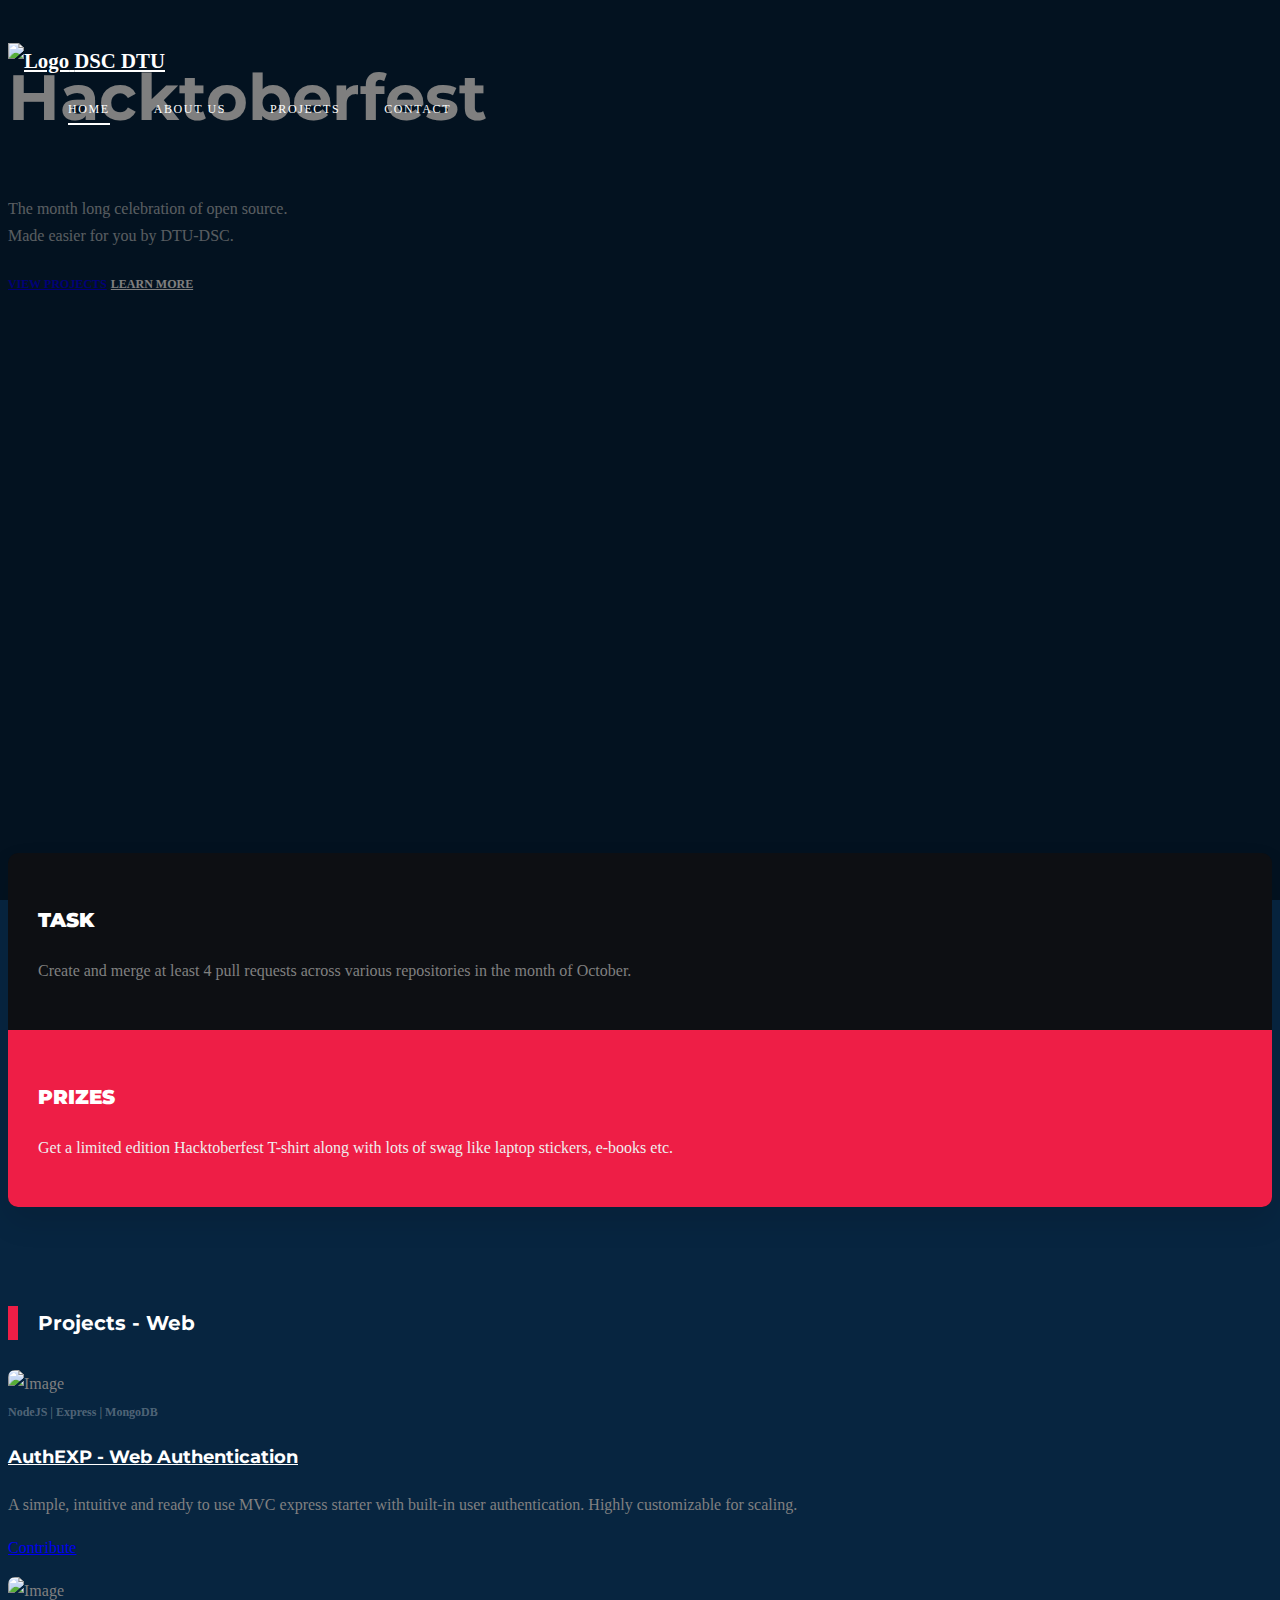
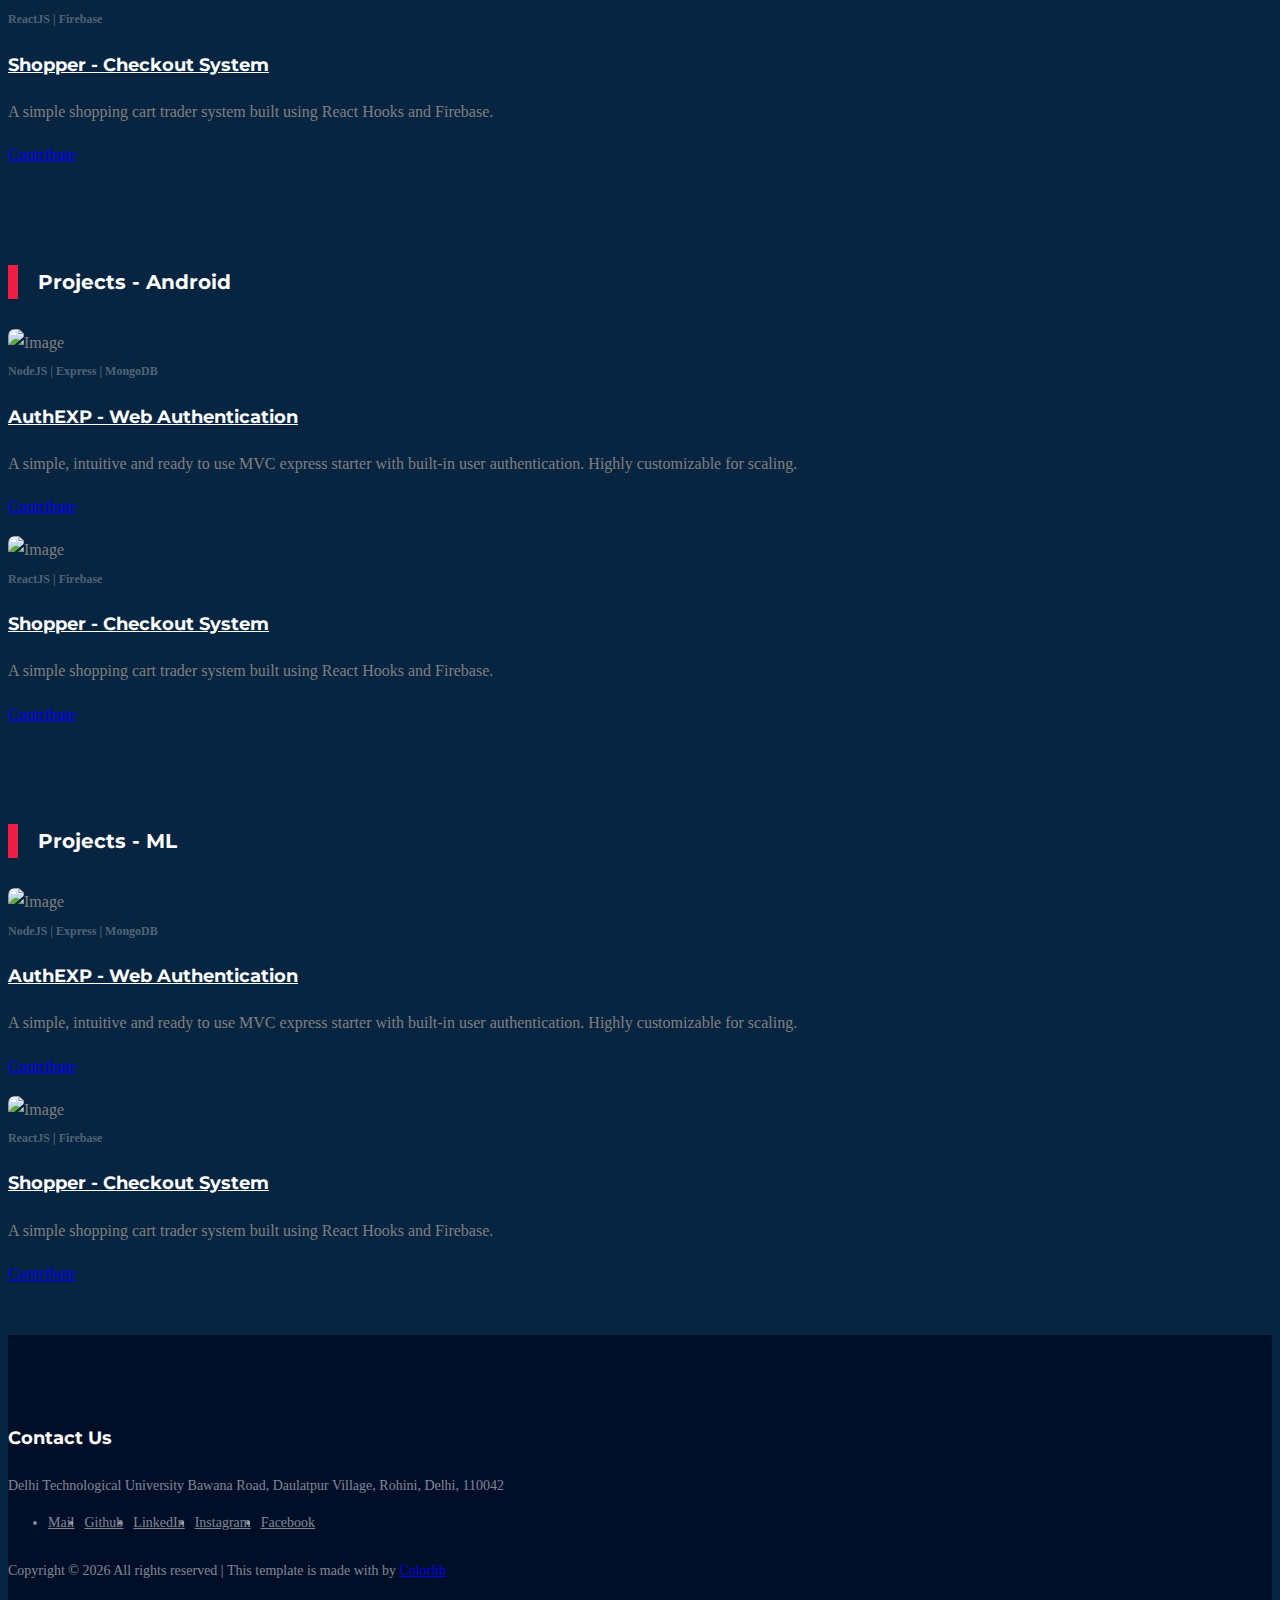
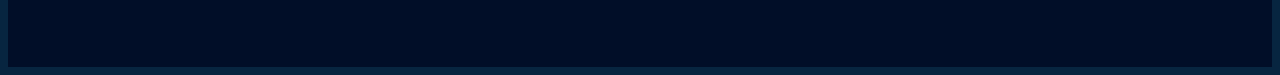
==== commit 21f6d28e: "Changes: 1. Add DSC DTU beside Logo 2. Add smooth scrolling 3. Changed background colors to match ha" ====
--- a/index.html
+++ b/index.html
@@ -1,414 +1,365 @@
 <!DOCTYPE html>
 <html lang="en">
-	<head>
-		<title>DSC-DTU - Hacktoberfest</title>
-		<meta charset="utf-8" />
-		<meta
-			name="viewport"
-			content="width=device-width, initial-scale=1, shrink-to-fit=no"
-		/>
-
-		<link
-			href="https://fonts.googleapis.com/css2?family=Montserrat:wght@400;700&display=swap"
-			rel="stylesheet"
-		/>
-
-		<link rel="stylesheet" href="fonts/icomoon/style.css" />
-
-		<link rel="stylesheet" href="css/bootstrap/bootstrap.css" />
-		<link rel="stylesheet" href="css/jquery-ui.css" />
-		<link rel="stylesheet" href="css/owl.carousel.min.css" />
-		<link rel="stylesheet" href="css/owl.theme.default.min.css" />
-		<link rel="stylesheet" href="css/owl.theme.default.min.css" />
-
-		<link rel="stylesheet" href="css/jquery.fancybox.min.css" />
-
-		<link rel="stylesheet" href="css/bootstrap-datepicker.css" />
-
-		<link rel="stylesheet" href="fonts/flaticon/font/flaticon.css" />
-
-		<link rel="stylesheet" href="css/aos.css" />
-
-		<link rel="stylesheet" href="css/style.css" />
-	</head>
-
-	<body>
-		<div class="site-wrap">
-			<div class="site-mobile-menu site-navbar-target">
-				<div class="site-mobile-menu-header">
-					<div class="site-mobile-menu-close">
-						<span class="icon-close2 js-menu-toggle"></span>
-					</div>
-				</div>
-				<div class="site-mobile-menu-body"></div>
-			</div>
-
-			<header class="site-navbar py-4" role="banner">
-				<div class="container">
-					<div class="d-flex align-items-center">
-						<div class="site-logo">
-							<a href="index.html">
-								<img src="images/dsc-logo.png" alt="Logo" width="50px" />
-							</a>
-						</div>
-						<div class="ml-auto">
-							<nav
-								class="site-navigation position-relative text-right"
-								role="navigation"
-							>
-								<ul
-									class="site-menu main-menu js-clone-nav mr-auto d-none d-lg-block"
-								>
-									<li class="active">
-										<a href="index.html" class="nav-link">Home</a>
-									</li>
-									<li>
-										<a
-											href="https://dsc-dtu.github.io/"
-											target="_blank"
-											class="nav-link"
-											>About Us</a
-										>
-									</li>
-									<li><a href="#projects" class="nav-link">Projects</a></li>
-									<li><a href="#contact" class="nav-link">Contact</a></li>
-								</ul>
-							</nav>
-
-							<a
-								href="#"
-								class="d-inline-block d-lg-none site-menu-toggle js-menu-toggle text-black float-right text-white"
-								><span class="icon-menu h3 text-white"></span
-							></a>
-						</div>
-					</div>
-				</div>
-			</header>
-
-			<div
-				class="hero overlay"
-				style="
+
+<head>
+	<title>DSC-DTU - Hacktoberfest</title>
+	<meta charset="utf-8" />
+	<meta name="viewport" content="width=device-width, initial-scale=1, shrink-to-fit=no" />
+
+	<link href="https://fonts.googleapis.com/css2?family=Montserrat:wght@400;700&display=swap" rel="stylesheet" />
+
+	<link rel="stylesheet" href="fonts/icomoon/style.css" />
+
+	<link rel="stylesheet" href="css/bootstrap/bootstrap.css" />
+	<link rel="stylesheet" href="css/jquery-ui.css" />
+	<link rel="stylesheet" href="css/owl.carousel.min.css" />
+	<link rel="stylesheet" href="css/owl.theme.default.min.css" />
+	<link rel="stylesheet" href="css/owl.theme.default.min.css" />
+
+	<link rel="stylesheet" href="css/jquery.fancybox.min.css" />
+
+	<link rel="stylesheet" href="css/bootstrap-datepicker.css" />
+
+	<link rel="stylesheet" href="fonts/flaticon/font/flaticon.css" />
+
+	<link rel="stylesheet" href="css/aos.css" />
+
+	<link rel="stylesheet" href="css/style.css" />
+</head>
+
+<body>
+	<div class="site-wrap">
+		<div class="site-mobile-menu site-navbar-target">
+			<div class="site-mobile-menu-header">
+				<div class="site-mobile-menu-close">
+					<span class="icon-close2 js-menu-toggle"></span>
+				</div>
+			</div>
+			<div class="site-mobile-menu-body"></div>
+		</div>
+
+		<header class="site-navbar py-4" role="banner">
+			<div class="container">
+				<div class="d-flex align-items-center">
+					<div class="site-logo">
+						<a href="index.html">
+							<img src="images/dsc-logo.png" alt="Logo" width="50px" />
+							<span>DSC DTU</span>
+						</a>
+					</div>
+					<div class="ml-auto">
+						<nav class="site-navigation position-relative text-right" role="navigation">
+							<ul class="site-menu main-menu js-clone-nav mr-auto d-none d-lg-block">
+								<li class="active">
+									<a href="index.html" class="nav-link">Home</a>
+								</li>
+								<li>
+									<a href="https://dsc-dtu.github.io/" target="_blank" class="nav-link">About Us</a>
+								</li>
+								<li><a href="#projects" class="nav-link">Projects</a></li>
+								<li><a href="#contact" class="nav-link">Contact</a></li>
+							</ul>
+						</nav>
+
+						<a href="#"
+							class="d-inline-block d-lg-none site-menu-toggle js-menu-toggle text-black float-right text-white"><span
+								class="icon-menu h3 text-white"></span></a>
+					</div>
+				</div>
+			</div>
+		</header>
+
+		<div class="hero overlay" style="
 					background-image: url('images/bg_3.png');
 					background-position: center;
 					background-size: cover;
-				"
-			>
-				<div class="container">
-					<div class="row align-items-center">
-						<div class="col-lg-5 ml-auto">
-							<h1 class="text-white">Hacktoberfest</h1>
-							<p>
-								The month long celebration of open source. <br />
-								Made easier for you by DTU-DSC.
-							</p>
-							<div id="date-countdown"></div>
-							<p>
-								<a href="#projects" class="btn btn-primary py-3 px-4 mr-3"
-									>View Projects</a
-								>
-								<a
-									href="https://hacktoberfest.digitalocean.com/"
-									class="more light"
-									>Learn More</a
-								>
-							</p>
-						</div>
-					</div>
-				</div>
-			</div>
-
+				">
+			<div class="container">
+				<div class="row align-items-center">
+					<div class="col-lg-5 ml-auto">
+						<h1 class="text-white">Hacktoberfest</h1>
+						<p>
+							The month long celebration of open source. <br />
+							Made easier for you by DTU-DSC.
+						</p>
+						<div id="date-countdown"></div>
+						<p>
+							<a href="#projects" class="btn btn-primary py-3 px-4 mr-3">View Projects</a>
+							<a href="https://hacktoberfest.digitalocean.com/" class="more light">Learn More</a>
+						</p>
+					</div>
+				</div>
+			</div>
+		</div>
+
+		<div class="container">
+			<div class="row">
+				<div class="col-lg-12">
+					<div class="d-flex team-vs">
+						<span class="score"></span>
+						<div class="team-1 w-50">
+							<div class="team-details w-100 text-center">
+								<h3>TASK</h3>
+								<p>
+									Create and merge at least 4 pull requests across various
+									repositories in the month of October.
+								</p>
+							</div>
+						</div>
+						<div class="team-2 w-50">
+							<div class="team-details w-100 text-center">
+								<h3>PRIZES</h3>
+								<p style="color: #eee">
+									Get a limited edition Hacktoberfest T-shirt along with lots
+									of swag like laptop stickers, e-books etc.
+								</p>
+							</div>
+						</div>
+					</div>
+				</div>
+			</div>
+		</div>
+
+		<!-- Internal linking for projects -->
+		<a id="projects"></a>
+
+		<!-- Web Projects Section -->
+		<div class="container site-section" style="margin-top: 50px">
+			<div class="row">
+				<div class="col-6 title-section">
+					<h2 class="heading">Projects - Web</h2>
+				</div>
+			</div>
+			<div class="row">
+				<div class="col-lg-6">
+					<div class="custom-media d-flex">
+						<div class="img mr-4">
+							<img src="images/img_1.jpg" alt="Image" class="img-fluid" />
+						</div>
+						<div class="text">
+							<span class="meta">NodeJS | Express | MongoDB</span>
+							<h3 class="mb-4">
+								<a href="https://github.com/elit-altum/AuthExp-Express-Starter">AuthEXP - Web
+									Authentication</a>
+							</h3>
+							<p>
+								A simple, intuitive and ready to use MVC express starter with
+								built-in user authentication. Highly customizable for scaling.
+							</p>
+							<p>
+								<a
+									href="https://github.com/elit-altum/AuthExp-Express-Starter/issues?q=label%3Ahacktoberfest">Contribute</a>
+							</p>
+						</div>
+					</div>
+				</div>
+
+				<div class="col-lg-6">
+					<div class="custom-media d-flex">
+						<div class="img mr-4">
+							<img src="images/img_1.jpg" alt="Image" class="img-fluid" />
+						</div>
+						<div class="text">
+							<span class="meta">ReactJS | Firebase</span>
+							<h3 class="mb-4">
+								<a href="https://github.com/elit-altum/React-Shoppping-Cart">Shopper - Checkout
+									System</a>
+							</h3>
+							<p>
+								A simple shopping cart trader system built using React Hooks
+								and Firebase.
+							</p>
+							<p>
+								<a
+									href="https://github.com/elit-altum/React-Shoppping-Cart/issues?q=is%3Aissue+label%3Ahacktoberfest">Contribute</a>
+							</p>
+						</div>
+					</div>
+				</div>
+			</div>
+		</div>
+
+		<!-- Android Projects Section -->
+		<div class="container site-section">
+			<div class="row">
+				<div class="col-6 title-section">
+					<h2 class="heading">Projects - Android</h2>
+				</div>
+			</div>
+			<div class="row">
+				<div class="col-lg-6">
+					<div class="custom-media d-flex">
+						<div class="img mr-4">
+							<img src="images/img_1.jpg" alt="Image" class="img-fluid" />
+						</div>
+						<div class="text">
+							<span class="meta">NodeJS | Express | MongoDB</span>
+							<h3 class="mb-4">
+								<a href="https://github.com/elit-altum/AuthExp-Express-Starter">AuthEXP - Web
+									Authentication</a>
+							</h3>
+							<p>
+								A simple, intuitive and ready to use MVC express starter with
+								built-in user authentication. Highly customizable for scaling.
+							</p>
+							<p>
+								<a
+									href="https://github.com/elit-altum/AuthExp-Express-Starter/issues?q=label%3Ahacktoberfest">Contribute</a>
+							</p>
+						</div>
+					</div>
+				</div>
+
+				<div class="col-lg-6">
+					<div class="custom-media d-flex">
+						<div class="img mr-4">
+							<img src="images/img_1.jpg" alt="Image" class="img-fluid" />
+						</div>
+						<div class="text">
+							<span class="meta">ReactJS | Firebase</span>
+							<h3 class="mb-4">
+								<a href="https://github.com/elit-altum/React-Shoppping-Cart">Shopper - Checkout
+									System</a>
+							</h3>
+							<p>
+								A simple shopping cart trader system built using React Hooks
+								and Firebase.
+							</p>
+							<p>
+								<a
+									href="https://github.com/elit-altum/React-Shoppping-Cart/issues?q=is%3Aissue+label%3Ahacktoberfest">Contribute</a>
+							</p>
+						</div>
+					</div>
+				</div>
+			</div>
+		</div>
+
+		<!-- Machine Learning Projects Section -->
+		<div class="container site-section">
+			<div class="row">
+				<div class="col-6 title-section">
+					<h2 class="heading">Projects - ML</h2>
+				</div>
+			</div>
+			<div class="row">
+				<div class="col-lg-6">
+					<div class="custom-media d-flex">
+						<div class="img mr-4">
+							<img src="images/img_1.jpg" alt="Image" class="img-fluid" />
+						</div>
+						<div class="text">
+							<span class="meta">NodeJS | Express | MongoDB</span>
+							<h3 class="mb-4">
+								<a href="https://github.com/elit-altum/AuthExp-Express-Starter">AuthEXP - Web
+									Authentication</a>
+							</h3>
+							<p>
+								A simple, intuitive and ready to use MVC express starter with
+								built-in user authentication. Highly customizable for scaling.
+							</p>
+							<p>
+								<a
+									href="https://github.com/elit-altum/AuthExp-Express-Starter/issues?q=label%3Ahacktoberfest">Contribute</a>
+							</p>
+						</div>
+					</div>
+				</div>
+
+				<div class="col-lg-6">
+					<div class="custom-media d-flex">
+						<div class="img mr-4">
+							<img src="images/img_1.jpg" alt="Image" class="img-fluid" />
+						</div>
+						<div class="text">
+							<span class="meta">ReactJS | Firebase</span>
+							<h3 class="mb-4">
+								<a href="https://github.com/elit-altum/React-Shoppping-Cart">Shopper - Checkout
+									System</a>
+							</h3>
+							<p>
+								A simple shopping cart trader system built using React Hooks
+								and Firebase.
+							</p>
+							<p>
+								<a
+									href="https://github.com/elit-altum/React-Shoppping-Cart/issues?q=is%3Aissue+label%3Ahacktoberfest">Contribute</a>
+							</p>
+						</div>
+					</div>
+				</div>
+			</div>
+		</div>
+
+		<!-- Internal linking for contact -->
+		<a id="contact"></a>
+
+		<footer class="footer-section">
 			<div class="container">
 				<div class="row">
-					<div class="col-lg-12">
-						<div class="d-flex team-vs">
-							<span class="score"></span>
-							<div class="team-1 w-50">
-								<div class="team-details w-100 text-center">
-									<h3>TASK</h3>
-									<p>
-										Create and merge at least 4 pull requests across various
-										repositories in the month of October.
-									</p>
-								</div>
-							</div>
-							<div class="team-2 w-50">
-								<div class="team-details w-100 text-center">
-									<h3>PRIZES</h3>
-									<p style="color: #eee">
-										Get a limited edition Hacktoberfest T-shirt along with lots
-										of swag like laptop stickers, e-books etc.
-									</p>
-								</div>
-							</div>
-						</div>
-					</div>
-				</div>
-			</div>
-
-			<!-- Internal linking for projects -->
-			<a id="projects"></a>
-
-			<!-- Web Projects Section -->
-			<div class="container site-section" style="margin-top: 50px">
-				<div class="row">
-					<div class="col-6 title-section">
-						<h2 class="heading">Projects - Web</h2>
-					</div>
-				</div>
-				<div class="row">
 					<div class="col-lg-6">
-						<div class="custom-media d-flex">
-							<div class="img mr-4">
-								<img src="images/img_1.jpg" alt="Image" class="img-fluid" />
-							</div>
-							<div class="text">
-								<span class="meta">NodeJS | Express | MongoDB</span>
-								<h3 class="mb-4">
-									<a
-										href="https://github.com/elit-altum/AuthExp-Express-Starter"
-										>AuthEXP - Web Authentication</a
-									>
-								</h3>
-								<p>
-									A simple, intuitive and ready to use MVC express starter with
-									built-in user authentication. Highly customizable for scaling.
-								</p>
-								<p>
-									<a
-										href="https://github.com/elit-altum/AuthExp-Express-Starter/issues?q=label%3Ahacktoberfest"
-										>Contribute</a
-									>
-								</p>
-							</div>
-						</div>
-					</div>
-
-					<div class="col-lg-6">
-						<div class="custom-media d-flex">
-							<div class="img mr-4">
-								<img src="images/img_1.jpg" alt="Image" class="img-fluid" />
-							</div>
-							<div class="text">
-								<span class="meta">ReactJS | Firebase</span>
-								<h3 class="mb-4">
-									<a href="https://github.com/elit-altum/React-Shoppping-Cart"
-										>Shopper - Checkout System</a
-									>
-								</h3>
-								<p>
-									A simple shopping cart trader system built using React Hooks
-									and Firebase.
-								</p>
-								<p>
-									<a
-										href="https://github.com/elit-altum/React-Shoppping-Cart/issues?q=is%3Aissue+label%3Ahacktoberfest"
-										>Contribute</a
-									>
-								</p>
-							</div>
-						</div>
-					</div>
-				</div>
-			</div>
-
-			<!-- Android Projects Section -->
-			<div class="container site-section">
-				<div class="row">
-					<div class="col-6 title-section">
-						<h2 class="heading">Projects - Android</h2>
-					</div>
-				</div>
-				<div class="row">
-					<div class="col-lg-6">
-						<div class="custom-media d-flex">
-							<div class="img mr-4">
-								<img src="images/img_1.jpg" alt="Image" class="img-fluid" />
-							</div>
-							<div class="text">
-								<span class="meta">NodeJS | Express | MongoDB</span>
-								<h3 class="mb-4">
-									<a
-										href="https://github.com/elit-altum/AuthExp-Express-Starter"
-										>AuthEXP - Web Authentication</a
-									>
-								</h3>
-								<p>
-									A simple, intuitive and ready to use MVC express starter with
-									built-in user authentication. Highly customizable for scaling.
-								</p>
-								<p>
-									<a
-										href="https://github.com/elit-altum/AuthExp-Express-Starter/issues?q=label%3Ahacktoberfest"
-										>Contribute</a
-									>
-								</p>
-							</div>
-						</div>
-					</div>
-
-					<div class="col-lg-6">
-						<div class="custom-media d-flex">
-							<div class="img mr-4">
-								<img src="images/img_1.jpg" alt="Image" class="img-fluid" />
-							</div>
-							<div class="text">
-								<span class="meta">ReactJS | Firebase</span>
-								<h3 class="mb-4">
-									<a href="https://github.com/elit-altum/React-Shoppping-Cart"
-										>Shopper - Checkout System</a
-									>
-								</h3>
-								<p>
-									A simple shopping cart trader system built using React Hooks
-									and Firebase.
-								</p>
-								<p>
-									<a
-										href="https://github.com/elit-altum/React-Shoppping-Cart/issues?q=is%3Aissue+label%3Ahacktoberfest"
-										>Contribute</a
-									>
-								</p>
-							</div>
-						</div>
-					</div>
-				</div>
-			</div>
-
-			<!-- Machine Learning Projects Section -->
-			<div class="container site-section">
-				<div class="row">
-					<div class="col-6 title-section">
-						<h2 class="heading">Projects - ML</h2>
-					</div>
-				</div>
-				<div class="row">
-					<div class="col-lg-6">
-						<div class="custom-media d-flex">
-							<div class="img mr-4">
-								<img src="images/img_1.jpg" alt="Image" class="img-fluid" />
-							</div>
-							<div class="text">
-								<span class="meta">NodeJS | Express | MongoDB</span>
-								<h3 class="mb-4">
-									<a
-										href="https://github.com/elit-altum/AuthExp-Express-Starter"
-										>AuthEXP - Web Authentication</a
-									>
-								</h3>
-								<p>
-									A simple, intuitive and ready to use MVC express starter with
-									built-in user authentication. Highly customizable for scaling.
-								</p>
-								<p>
-									<a
-										href="https://github.com/elit-altum/AuthExp-Express-Starter/issues?q=label%3Ahacktoberfest"
-										>Contribute</a
-									>
-								</p>
-							</div>
-						</div>
-					</div>
-
-					<div class="col-lg-6">
-						<div class="custom-media d-flex">
-							<div class="img mr-4">
-								<img src="images/img_1.jpg" alt="Image" class="img-fluid" />
-							</div>
-							<div class="text">
-								<span class="meta">ReactJS | Firebase</span>
-								<h3 class="mb-4">
-									<a href="https://github.com/elit-altum/React-Shoppping-Cart"
-										>Shopper - Checkout System</a
-									>
-								</h3>
-								<p>
-									A simple shopping cart trader system built using React Hooks
-									and Firebase.
-								</p>
-								<p>
-									<a
-										href="https://github.com/elit-altum/React-Shoppping-Cart/issues?q=is%3Aissue+label%3Ahacktoberfest"
-										>Contribute</a
-									>
-								</p>
-							</div>
-						</div>
-					</div>
-				</div>
-			</div>
-
-			<!-- Internal linking for contact -->
-			<a id="contact"></a>
-
-			<footer class="footer-section">
-				<div class="container">
-					<div class="row">
-						<div class="col-lg-6">
-							<div class="widget mb-6">
-								<h3>Contact Us</h3>
-								<p>
-									Delhi Technological University Bawana Road, Daulatpur Village,
-									Rohini, Delhi, 110042<br />
-								</p>
-
-								<ul class="list-unstyled links">
-									<li><a href="mailto:dsc.dtu@gmail.com">Mail</a></li>
-									<li><a href="https://github.com/dsc-dtu">Github</a></li>
-									<li>
-										<a href="https://www.linkedin.com/company/dsc-dtu"
-											>LinkedIn</a
-										>
-									</li>
-									<li>
-										<a href="https://www.instagram.com/dsc_dtu/">Instagram</a>
-									</li>
-									<li>
-										<a href="https://www.facebook.com/googledscdtu/"
-											>Facebook</a
-										>
-									</li>
-								</ul>
-							</div>
-						</div>
-					</div>
-
-					<div class="row text-center">
-						<div class="col-md-12">
-							<div class="pt-5">
-								<p>
-									<!-- Link back to Colorlib can't be removed. Template is licensed under CC BY 3.0. -->
-									Copyright &copy;
-									<script>
-										document.write(new Date().getFullYear());
-									</script>
-									All rights reserved | This template is made with
-									<i class="icon-heart" aria-hidden="true"></i> by
-									<a href="https://colorlib.com" target="_blank">Colorlib</a>
-									<!-- Link back to Colorlib can't be removed. Template is licensed under CC BY 3.0. -->
-								</p>
-							</div>
-						</div>
-					</div>
-				</div>
-			</footer>
-		</div>
-		<!-- .site-wrap -->
-
-		<script src="js/jquery-3.3.1.min.js"></script>
-		<script src="js/jquery-migrate-3.0.1.min.js"></script>
-		<script src="js/jquery-ui.js"></script>
-		<script src="js/popper.min.js"></script>
-		<script src="js/bootstrap.min.js"></script>
-		<script src="js/owl.carousel.min.js"></script>
-		<script src="js/jquery.stellar.min.js"></script>
-		<script src="js/jquery.countdown.min.js"></script>
-		<script src="js/bootstrap-datepicker.min.js"></script>
-		<script src="js/jquery.easing.1.3.js"></script>
-		<script src="js/aos.js"></script>
-		<script src="js/jquery.fancybox.min.js"></script>
-		<script src="js/jquery.sticky.js"></script>
-		<script src="js/jquery.mb.YTPlayer.min.js"></script>
-
-		<script src="js/main.js"></script>
-	</body>
-</html>
+						<div class="widget mb-6">
+							<h3>Contact Us</h3>
+							<p>
+								Delhi Technological University Bawana Road, Daulatpur Village,
+								Rohini, Delhi, 110042<br />
+							</p>
+
+							<ul class="list-unstyled links">
+								<li><a href="mailto:dsc.dtu@gmail.com">Mail</a></li>
+								<li><a href="https://github.com/dsc-dtu">Github</a></li>
+								<li>
+									<a href="https://www.linkedin.com/company/dsc-dtu">LinkedIn</a>
+								</li>
+								<li>
+									<a href="https://www.instagram.com/dsc_dtu/">Instagram</a>
+								</li>
+								<li>
+									<a href="https://www.facebook.com/googledscdtu/">Facebook</a>
+								</li>
+							</ul>
+						</div>
+					</div>
+				</div>
+
+				<div class="row text-center">
+					<div class="col-md-12">
+						<div class="pt-5">
+							<p>
+								<!-- Link back to Colorlib can't be removed. Template is licensed under CC BY 3.0. -->
+								Copyright &copy;
+								<script>
+									document.write(new Date().getFullYear());
+								</script>
+								All rights reserved | This template is made with
+								<i class="icon-heart" aria-hidden="true"></i> by
+								<a href="https://colorlib.com" target="_blank">Colorlib</a>
+								<!-- Link back to Colorlib can't be removed. Template is licensed under CC BY 3.0. -->
+							</p>
+						</div>
+					</div>
+				</div>
+			</div>
+		</footer>
+	</div>
+	<!-- .site-wrap -->
+
+	<script src="js/jquery-3.3.1.min.js"></script>
+	<script src="js/jquery-migrate-3.0.1.min.js"></script>
+	<script src="js/jquery-ui.js"></script>
+	<script src="js/popper.min.js"></script>
+	<script src="js/bootstrap.min.js"></script>
+	<script src="js/owl.carousel.min.js"></script>
+	<script src="js/jquery.stellar.min.js"></script>
+	<script src="js/jquery.countdown.min.js"></script>
+	<script src="js/bootstrap-datepicker.min.js"></script>
+	<script src="js/jquery.easing.1.3.js"></script>
+	<script src="js/aos.js"></script>
+	<script src="js/jquery.fancybox.min.js"></script>
+	<script src="js/jquery.sticky.js"></script>
+	<script src="js/jquery.mb.YTPlayer.min.js"></script>
+
+	<script src="js/main.js"></script>
+</body>
+
+</html>--- a/css/style.css
+++ b/css/style.css
@@ -1,9 +1,13 @@
+html {
+  scroll-behavior: smooth;
+} 
+
 /* Base */
 body {
   line-height: 1.7;
   color: gray;
   font-weight: 300;
-  background-color: #222831;
+  background-color: #072540;
   font-size: 16px;
   overflow-x: hidden;
 }
@@ -1329,7 +1333,7 @@
   padding: 70px 0;
   font-size: 14px;
   color: rgba(255, 255, 255, 0.5);
-  background: #1a1e25;
+  background: #010e28;
 }
 
 .footer-section .widget h3 {
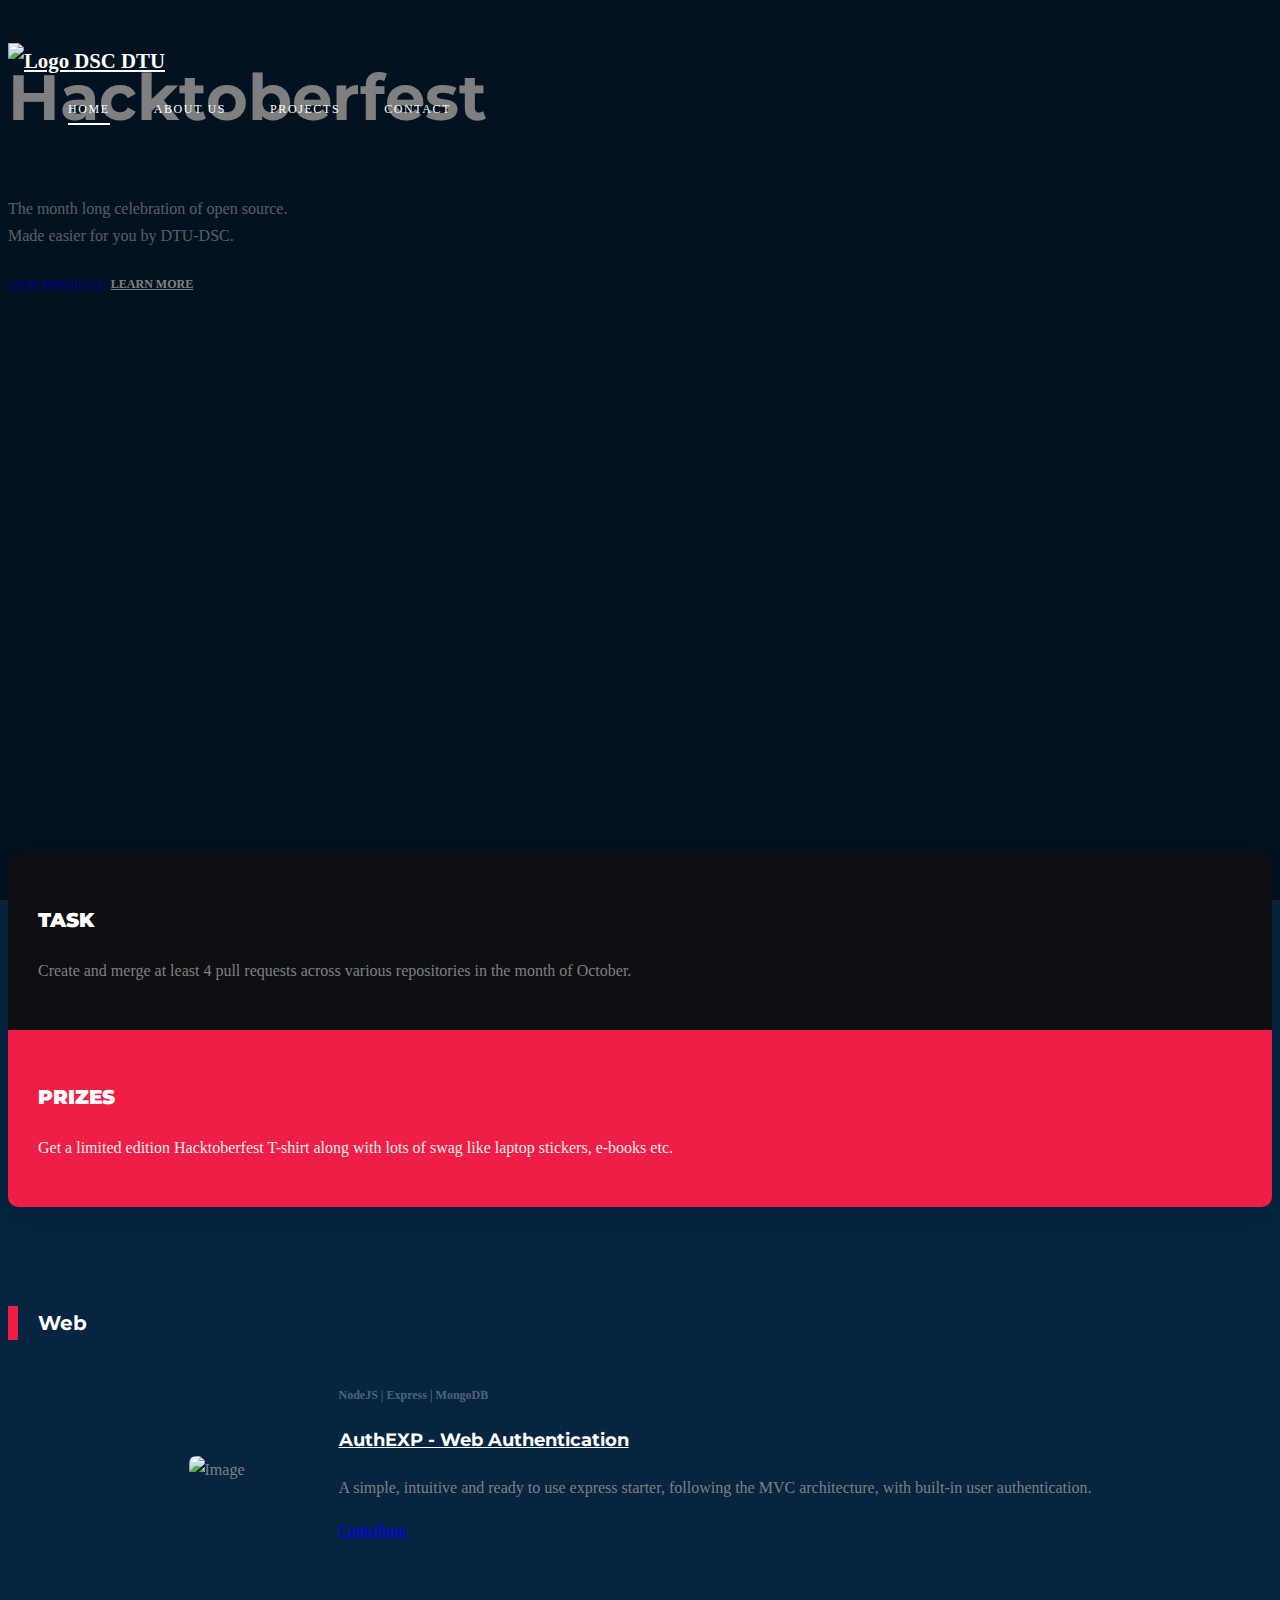
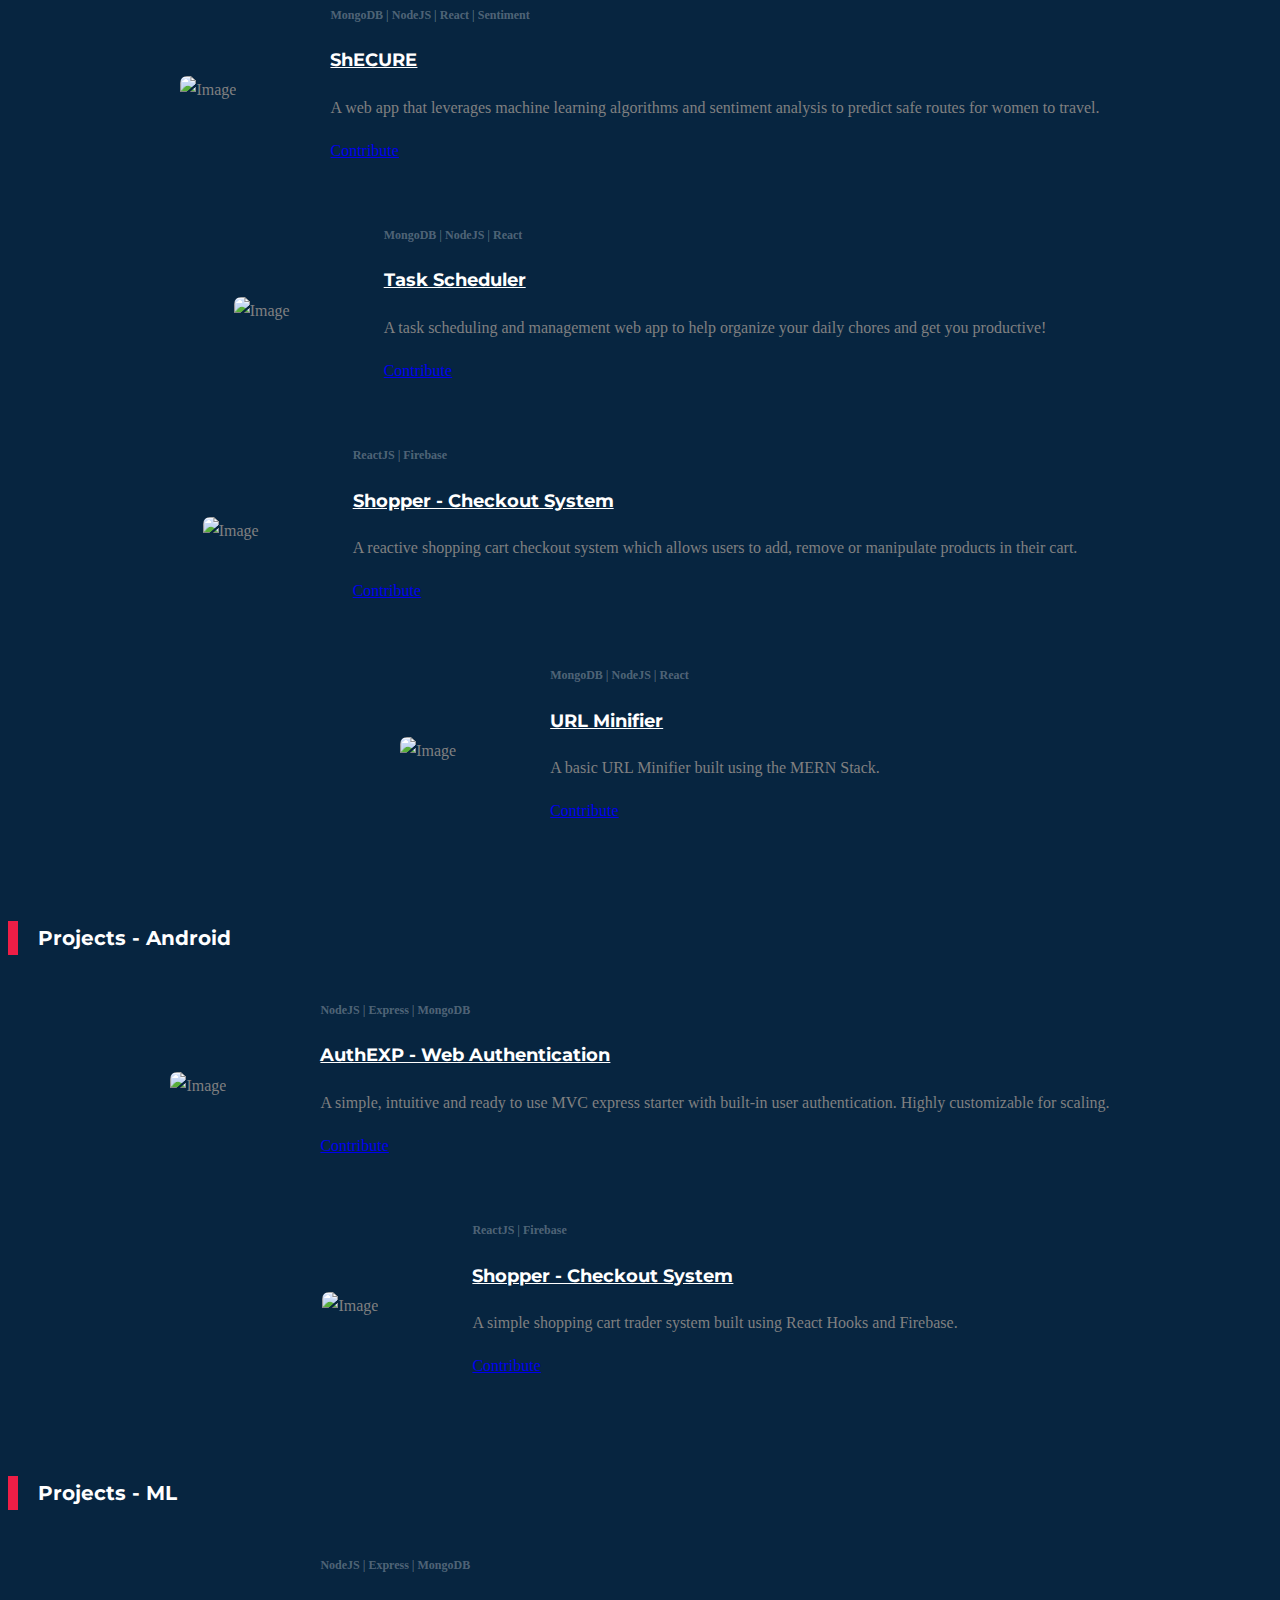
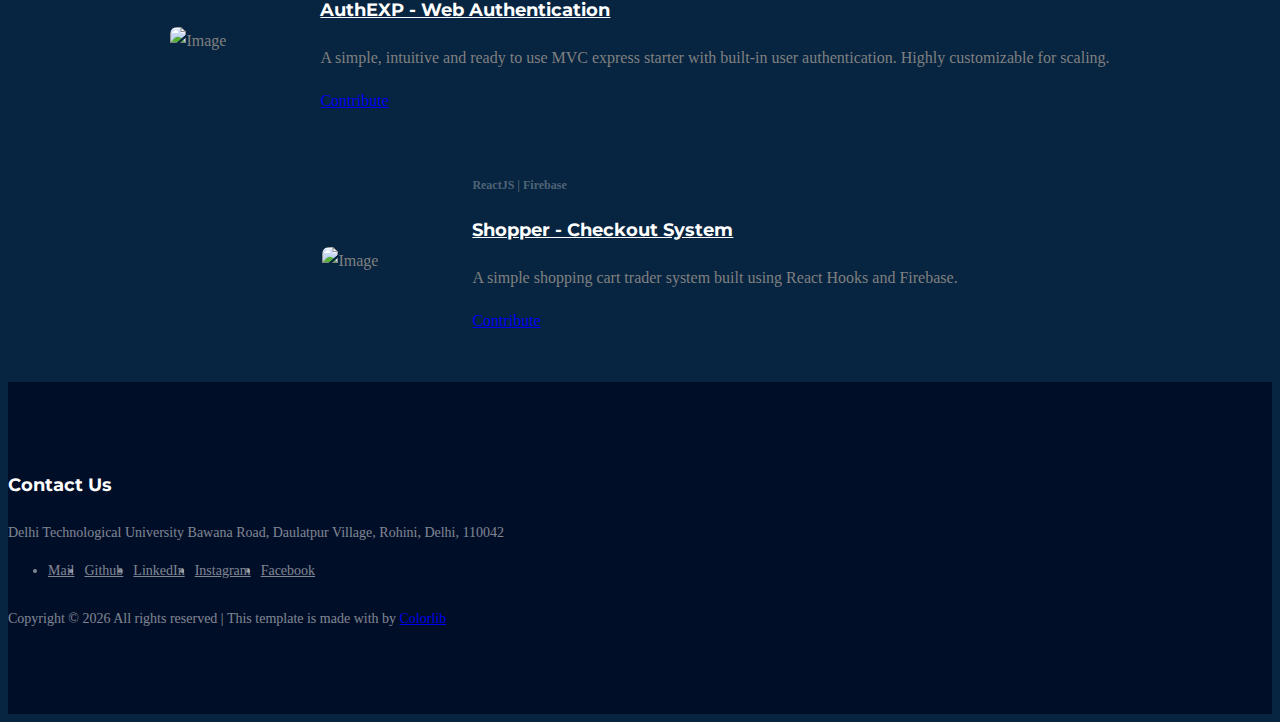
==== commit 76dd3621: "add: projects for web" ====
--- a/index.html
+++ b/index.html
@@ -1,365 +1,526 @@
 <!DOCTYPE html>
 <html lang="en">
-
-<head>
-	<title>DSC-DTU - Hacktoberfest</title>
-	<meta charset="utf-8" />
-	<meta name="viewport" content="width=device-width, initial-scale=1, shrink-to-fit=no" />
-
-	<link href="https://fonts.googleapis.com/css2?family=Montserrat:wght@400;700&display=swap" rel="stylesheet" />
-
-	<link rel="stylesheet" href="fonts/icomoon/style.css" />
-
-	<link rel="stylesheet" href="css/bootstrap/bootstrap.css" />
-	<link rel="stylesheet" href="css/jquery-ui.css" />
-	<link rel="stylesheet" href="css/owl.carousel.min.css" />
-	<link rel="stylesheet" href="css/owl.theme.default.min.css" />
-	<link rel="stylesheet" href="css/owl.theme.default.min.css" />
-
-	<link rel="stylesheet" href="css/jquery.fancybox.min.css" />
-
-	<link rel="stylesheet" href="css/bootstrap-datepicker.css" />
-
-	<link rel="stylesheet" href="fonts/flaticon/font/flaticon.css" />
-
-	<link rel="stylesheet" href="css/aos.css" />
-
-	<link rel="stylesheet" href="css/style.css" />
-</head>
-
-<body>
-	<div class="site-wrap">
-		<div class="site-mobile-menu site-navbar-target">
-			<div class="site-mobile-menu-header">
-				<div class="site-mobile-menu-close">
-					<span class="icon-close2 js-menu-toggle"></span>
-				</div>
+	<head>
+		<title>DSC-DTU - Hacktoberfest</title>
+		<meta charset="utf-8" />
+		<meta
+			name="viewport"
+			content="width=device-width, initial-scale=1, shrink-to-fit=no"
+		/>
+
+		<link
+			href="https://fonts.googleapis.com/css2?family=Montserrat:wght@400;700&display=swap"
+			rel="stylesheet"
+		/>
+
+		<link rel="stylesheet" href="fonts/icomoon/style.css" />
+
+		<link rel="stylesheet" href="css/bootstrap/bootstrap.css" />
+		<link rel="stylesheet" href="css/jquery-ui.css" />
+		<link rel="stylesheet" href="css/owl.carousel.min.css" />
+		<link rel="stylesheet" href="css/owl.theme.default.min.css" />
+		<link rel="stylesheet" href="css/owl.theme.default.min.css" />
+
+		<link rel="stylesheet" href="css/jquery.fancybox.min.css" />
+
+		<link rel="stylesheet" href="css/bootstrap-datepicker.css" />
+
+		<link rel="stylesheet" href="fonts/flaticon/font/flaticon.css" />
+
+		<link rel="stylesheet" href="css/aos.css" />
+
+		<link rel="stylesheet" href="css/style.css" />
+	</head>
+
+	<body>
+		<div class="site-wrap">
+			<div class="site-mobile-menu site-navbar-target">
+				<div class="site-mobile-menu-header">
+					<div class="site-mobile-menu-close">
+						<span class="icon-close2 js-menu-toggle"></span>
+					</div>
+				</div>
+				<div class="site-mobile-menu-body"></div>
 			</div>
-			<div class="site-mobile-menu-body"></div>
-		</div>
-
-		<header class="site-navbar py-4" role="banner">
-			<div class="container">
-				<div class="d-flex align-items-center">
-					<div class="site-logo">
-						<a href="index.html">
-							<img src="images/dsc-logo.png" alt="Logo" width="50px" />
-							<span>DSC DTU</span>
-						</a>
-					</div>
-					<div class="ml-auto">
-						<nav class="site-navigation position-relative text-right" role="navigation">
-							<ul class="site-menu main-menu js-clone-nav mr-auto d-none d-lg-block">
-								<li class="active">
-									<a href="index.html" class="nav-link">Home</a>
-								</li>
-								<li>
-									<a href="https://dsc-dtu.github.io/" target="_blank" class="nav-link">About Us</a>
-								</li>
-								<li><a href="#projects" class="nav-link">Projects</a></li>
-								<li><a href="#contact" class="nav-link">Contact</a></li>
-							</ul>
-						</nav>
-
-						<a href="#"
-							class="d-inline-block d-lg-none site-menu-toggle js-menu-toggle text-black float-right text-white"><span
-								class="icon-menu h3 text-white"></span></a>
-					</div>
-				</div>
-			</div>
-		</header>
-
-		<div class="hero overlay" style="
+
+			<header class="site-navbar py-4" role="banner">
+				<div class="container">
+					<div class="d-flex align-items-center">
+						<div class="site-logo">
+							<a href="index.html">
+								<img src="images/dsc-logo.png" alt="Logo" width="50px" />
+								<span>DSC DTU</span>
+							</a>
+						</div>
+						<div class="ml-auto">
+							<nav
+								class="site-navigation position-relative text-right"
+								role="navigation"
+							>
+								<ul
+									class="site-menu main-menu js-clone-nav mr-auto d-none d-lg-block"
+								>
+									<li class="active">
+										<a href="index.html" class="nav-link">Home</a>
+									</li>
+									<li>
+										<a
+											href="https://dsc-dtu.github.io/"
+											target="_blank"
+											class="nav-link"
+											>About Us</a
+										>
+									</li>
+									<li><a href="#projects" class="nav-link">Projects</a></li>
+									<li><a href="#contact" class="nav-link">Contact</a></li>
+								</ul>
+							</nav>
+
+							<a
+								href="#"
+								class="d-inline-block d-lg-none site-menu-toggle js-menu-toggle text-black float-right text-white"
+								><span class="icon-menu h3 text-white"></span
+							></a>
+						</div>
+					</div>
+				</div>
+			</header>
+
+			<div
+				class="hero overlay"
+				style="
 					background-image: url('images/bg_3.png');
 					background-position: center;
 					background-size: cover;
-				">
-			<div class="container">
-				<div class="row align-items-center">
-					<div class="col-lg-5 ml-auto">
-						<h1 class="text-white">Hacktoberfest</h1>
-						<p>
-							The month long celebration of open source. <br />
-							Made easier for you by DTU-DSC.
-						</p>
-						<div id="date-countdown"></div>
-						<p>
-							<a href="#projects" class="btn btn-primary py-3 px-4 mr-3">View Projects</a>
-							<a href="https://hacktoberfest.digitalocean.com/" class="more light">Learn More</a>
-						</p>
+				"
+			>
+				<div class="container">
+					<div class="row align-items-center">
+						<div class="col-lg-5 ml-auto">
+							<h1 class="text-white">Hacktoberfest</h1>
+							<p>
+								The month long celebration of open source. <br />
+								Made easier for you by DTU-DSC.
+							</p>
+							<div id="date-countdown"></div>
+							<p>
+								<a href="#projects" class="btn btn-primary py-3 px-4 mr-3"
+									>View Projects</a
+								>
+								<a
+									href="https://hacktoberfest.digitalocean.com/"
+									class="more light"
+									target="_blank"
+									>Learn More</a
+								>
+							</p>
+						</div>
 					</div>
 				</div>
 			</div>
-		</div>
-
-		<div class="container">
-			<div class="row">
-				<div class="col-lg-12">
-					<div class="d-flex team-vs">
-						<span class="score"></span>
-						<div class="team-1 w-50">
-							<div class="team-details w-100 text-center">
-								<h3>TASK</h3>
-								<p>
-									Create and merge at least 4 pull requests across various
-									repositories in the month of October.
-								</p>
-							</div>
-						</div>
-						<div class="team-2 w-50">
-							<div class="team-details w-100 text-center">
-								<h3>PRIZES</h3>
-								<p style="color: #eee">
-									Get a limited edition Hacktoberfest T-shirt along with lots
-									of swag like laptop stickers, e-books etc.
-								</p>
-							</div>
-						</div>
-					</div>
-				</div>
-			</div>
-		</div>
-
-		<!-- Internal linking for projects -->
-		<a id="projects"></a>
-
-		<!-- Web Projects Section -->
-		<div class="container site-section" style="margin-top: 50px">
-			<div class="row">
-				<div class="col-6 title-section">
-					<h2 class="heading">Projects - Web</h2>
-				</div>
-			</div>
-			<div class="row">
-				<div class="col-lg-6">
-					<div class="custom-media d-flex">
-						<div class="img mr-4">
-							<img src="images/img_1.jpg" alt="Image" class="img-fluid" />
-						</div>
-						<div class="text">
-							<span class="meta">NodeJS | Express | MongoDB</span>
-							<h3 class="mb-4">
-								<a href="https://github.com/elit-altum/AuthExp-Express-Starter">AuthEXP - Web
-									Authentication</a>
-							</h3>
-							<p>
-								A simple, intuitive and ready to use MVC express starter with
-								built-in user authentication. Highly customizable for scaling.
-							</p>
-							<p>
-								<a
-									href="https://github.com/elit-altum/AuthExp-Express-Starter/issues?q=label%3Ahacktoberfest">Contribute</a>
-							</p>
-						</div>
-					</div>
-				</div>
-
-				<div class="col-lg-6">
-					<div class="custom-media d-flex">
-						<div class="img mr-4">
-							<img src="images/img_1.jpg" alt="Image" class="img-fluid" />
-						</div>
-						<div class="text">
-							<span class="meta">ReactJS | Firebase</span>
-							<h3 class="mb-4">
-								<a href="https://github.com/elit-altum/React-Shoppping-Cart">Shopper - Checkout
-									System</a>
-							</h3>
-							<p>
-								A simple shopping cart trader system built using React Hooks
-								and Firebase.
-							</p>
-							<p>
-								<a
-									href="https://github.com/elit-altum/React-Shoppping-Cart/issues?q=is%3Aissue+label%3Ahacktoberfest">Contribute</a>
-							</p>
-						</div>
-					</div>
-				</div>
-			</div>
-		</div>
-
-		<!-- Android Projects Section -->
-		<div class="container site-section">
-			<div class="row">
-				<div class="col-6 title-section">
-					<h2 class="heading">Projects - Android</h2>
-				</div>
-			</div>
-			<div class="row">
-				<div class="col-lg-6">
-					<div class="custom-media d-flex">
-						<div class="img mr-4">
-							<img src="images/img_1.jpg" alt="Image" class="img-fluid" />
-						</div>
-						<div class="text">
-							<span class="meta">NodeJS | Express | MongoDB</span>
-							<h3 class="mb-4">
-								<a href="https://github.com/elit-altum/AuthExp-Express-Starter">AuthEXP - Web
-									Authentication</a>
-							</h3>
-							<p>
-								A simple, intuitive and ready to use MVC express starter with
-								built-in user authentication. Highly customizable for scaling.
-							</p>
-							<p>
-								<a
-									href="https://github.com/elit-altum/AuthExp-Express-Starter/issues?q=label%3Ahacktoberfest">Contribute</a>
-							</p>
-						</div>
-					</div>
-				</div>
-
-				<div class="col-lg-6">
-					<div class="custom-media d-flex">
-						<div class="img mr-4">
-							<img src="images/img_1.jpg" alt="Image" class="img-fluid" />
-						</div>
-						<div class="text">
-							<span class="meta">ReactJS | Firebase</span>
-							<h3 class="mb-4">
-								<a href="https://github.com/elit-altum/React-Shoppping-Cart">Shopper - Checkout
-									System</a>
-							</h3>
-							<p>
-								A simple shopping cart trader system built using React Hooks
-								and Firebase.
-							</p>
-							<p>
-								<a
-									href="https://github.com/elit-altum/React-Shoppping-Cart/issues?q=is%3Aissue+label%3Ahacktoberfest">Contribute</a>
-							</p>
-						</div>
-					</div>
-				</div>
-			</div>
-		</div>
-
-		<!-- Machine Learning Projects Section -->
-		<div class="container site-section">
-			<div class="row">
-				<div class="col-6 title-section">
-					<h2 class="heading">Projects - ML</h2>
-				</div>
-			</div>
-			<div class="row">
-				<div class="col-lg-6">
-					<div class="custom-media d-flex">
-						<div class="img mr-4">
-							<img src="images/img_1.jpg" alt="Image" class="img-fluid" />
-						</div>
-						<div class="text">
-							<span class="meta">NodeJS | Express | MongoDB</span>
-							<h3 class="mb-4">
-								<a href="https://github.com/elit-altum/AuthExp-Express-Starter">AuthEXP - Web
-									Authentication</a>
-							</h3>
-							<p>
-								A simple, intuitive and ready to use MVC express starter with
-								built-in user authentication. Highly customizable for scaling.
-							</p>
-							<p>
-								<a
-									href="https://github.com/elit-altum/AuthExp-Express-Starter/issues?q=label%3Ahacktoberfest">Contribute</a>
-							</p>
-						</div>
-					</div>
-				</div>
-
-				<div class="col-lg-6">
-					<div class="custom-media d-flex">
-						<div class="img mr-4">
-							<img src="images/img_1.jpg" alt="Image" class="img-fluid" />
-						</div>
-						<div class="text">
-							<span class="meta">ReactJS | Firebase</span>
-							<h3 class="mb-4">
-								<a href="https://github.com/elit-altum/React-Shoppping-Cart">Shopper - Checkout
-									System</a>
-							</h3>
-							<p>
-								A simple shopping cart trader system built using React Hooks
-								and Firebase.
-							</p>
-							<p>
-								<a
-									href="https://github.com/elit-altum/React-Shoppping-Cart/issues?q=is%3Aissue+label%3Ahacktoberfest">Contribute</a>
-							</p>
-						</div>
-					</div>
-				</div>
-			</div>
-		</div>
-
-		<!-- Internal linking for contact -->
-		<a id="contact"></a>
-
-		<footer class="footer-section">
+
 			<div class="container">
 				<div class="row">
-					<div class="col-lg-6">
-						<div class="widget mb-6">
-							<h3>Contact Us</h3>
-							<p>
-								Delhi Technological University Bawana Road, Daulatpur Village,
-								Rohini, Delhi, 110042<br />
-							</p>
-
-							<ul class="list-unstyled links">
-								<li><a href="mailto:dsc.dtu@gmail.com">Mail</a></li>
-								<li><a href="https://github.com/dsc-dtu">Github</a></li>
-								<li>
-									<a href="https://www.linkedin.com/company/dsc-dtu">LinkedIn</a>
-								</li>
-								<li>
-									<a href="https://www.instagram.com/dsc_dtu/">Instagram</a>
-								</li>
-								<li>
-									<a href="https://www.facebook.com/googledscdtu/">Facebook</a>
-								</li>
-							</ul>
-						</div>
-					</div>
-				</div>
-
-				<div class="row text-center">
-					<div class="col-md-12">
-						<div class="pt-5">
-							<p>
-								<!-- Link back to Colorlib can't be removed. Template is licensed under CC BY 3.0. -->
-								Copyright &copy;
-								<script>
-									document.write(new Date().getFullYear());
-								</script>
-								All rights reserved | This template is made with
-								<i class="icon-heart" aria-hidden="true"></i> by
-								<a href="https://colorlib.com" target="_blank">Colorlib</a>
-								<!-- Link back to Colorlib can't be removed. Template is licensed under CC BY 3.0. -->
-							</p>
+					<div class="col-lg-12">
+						<div class="d-flex team-vs">
+							<span class="score"></span>
+							<div class="team-1 w-50">
+								<div class="team-details w-100 text-center">
+									<h3>TASK</h3>
+									<p>
+										Create and merge at least 4 pull requests across various
+										repositories in the month of October.
+									</p>
+								</div>
+							</div>
+							<div class="team-2 w-50">
+								<div class="team-details w-100 text-center">
+									<h3>PRIZES</h3>
+									<p style="color: #eee">
+										Get a limited edition Hacktoberfest T-shirt along with lots
+										of swag like laptop stickers, e-books etc.
+									</p>
+								</div>
+							</div>
 						</div>
 					</div>
 				</div>
 			</div>
-		</footer>
-	</div>
-	<!-- .site-wrap -->
-
-	<script src="js/jquery-3.3.1.min.js"></script>
-	<script src="js/jquery-migrate-3.0.1.min.js"></script>
-	<script src="js/jquery-ui.js"></script>
-	<script src="js/popper.min.js"></script>
-	<script src="js/bootstrap.min.js"></script>
-	<script src="js/owl.carousel.min.js"></script>
-	<script src="js/jquery.stellar.min.js"></script>
-	<script src="js/jquery.countdown.min.js"></script>
-	<script src="js/bootstrap-datepicker.min.js"></script>
-	<script src="js/jquery.easing.1.3.js"></script>
-	<script src="js/aos.js"></script>
-	<script src="js/jquery.fancybox.min.js"></script>
-	<script src="js/jquery.sticky.js"></script>
-	<script src="js/jquery.mb.YTPlayer.min.js"></script>
-
-	<script src="js/main.js"></script>
-</body>
-
-</html>+
+			<!-- Internal linking for projects -->
+			<a id="projects"></a>
+
+			<!-- Web Projects Section -->
+			<div class="container site-section" style="margin-top: 50px">
+				<div class="row">
+					<div class="col-6 title-section">
+						<h2 class="heading">Web</h2>
+					</div>
+				</div>
+				<div class="row project-items">
+					<div class="col-lg-6">
+						<div class="custom-media d-flex">
+							<div class="img mr-4">
+								<img
+									src="images/authexp-icon.png"
+									alt="Image"
+									class="img-fluid"
+								/>
+							</div>
+							<div class="text">
+								<span class="meta">NodeJS | Express | MongoDB</span>
+								<h3 class="mb-4">
+									<a
+										href="https://github.com/elit-altum/AuthExp-Express-Starter"
+										target="_blank"
+										>AuthEXP - Web Authentication</a
+									>
+								</h3>
+								<p>
+									A simple, intuitive and ready to use express starter,
+									following the MVC architecture, with built-in user
+									authentication.
+								</p>
+								<p>
+									<a
+										target="_blank"
+										href="https://github.com/elit-altum/AuthExp-Express-Starter/issues?q=label%3Ahacktoberfest"
+										>Contribute</a
+									>
+								</p>
+							</div>
+						</div>
+					</div>
+
+					<div class="col-lg-6">
+						<div class="custom-media d-flex">
+							<div class="img mr-4">
+								<img
+									src="images/shecure-icon.png"
+									alt="Image"
+									class="img-fluid"
+								/>
+							</div>
+							<div class="text">
+								<span class="meta">MongoDB | NodeJS | React | Sentiment</span>
+								<h3 class="mb-4">
+									<a
+										href="https://www.github.com/iamdeepti/shecure"
+										target="_blank"
+										>ShECURE</a
+									>
+								</h3>
+								<p>
+									A web app that leverages machine learning algorithms and
+									sentiment analysis to predict safe routes for women to travel.
+								</p>
+								<p>
+									<a
+										target="_blank"
+										href="https://www.github.com/iamdeepti/shecure/issues?q=is%3Aissue+label%3Ahacktoberfest"
+										>Contribute</a
+									>
+								</p>
+							</div>
+						</div>
+					</div>
+
+					<div class="col-lg-6">
+						<div class="custom-media d-flex">
+							<div class="img mr-4">
+								<img
+									src="images/icon-holder.png"
+									alt="Image"
+									class="img-fluid"
+								/>
+							</div>
+							<div class="text">
+								<span class="meta">MongoDB | NodeJS | React</span>
+								<h3 class="mb-4">
+									<a
+										href="https://github.com/HyperLoo/TaskManager-Server"
+										target="_blank"
+										>Task Scheduler</a
+									>
+								</h3>
+								<p>
+									A task scheduling and management web app to help organize your
+									daily chores and get you productive!
+								</p>
+								<p>
+									<a
+										target="_blank"
+										href="https://github.com/HyperLoo/TaskManager-Server/issues?q=is%3Aissue+label%3Ahacktoberfest"
+										>Contribute</a
+									>
+								</p>
+							</div>
+						</div>
+					</div>
+
+					<div class="col-lg-6">
+						<div class="custom-media d-flex">
+							<div class="img mr-4">
+								<img
+									src="images/shopper-icon.png"
+									alt="Image"
+									class="img-fluid"
+								/>
+							</div>
+							<div class="text">
+								<span class="meta">ReactJS | Firebase</span>
+								<h3 class="mb-4">
+									<a
+										href="https://github.com/elit-altum/React-Shoppping-Cart"
+										target="_blank"
+										>Shopper - Checkout System</a
+									>
+								</h3>
+								<p>
+									A reactive shopping cart checkout system which allows users to
+									add, remove or manipulate products in their cart.
+								</p>
+								<p>
+									<a
+										target="_blank"
+										href="https://github.com/elit-altum/React-Shoppping-Cart/issues?q=is%3Aissue+label%3Ahacktoberfest"
+										>Contribute</a
+									>
+								</p>
+							</div>
+						</div>
+					</div>
+
+					<div class="col-lg-6">
+						<div class="custom-media d-flex">
+							<div class="img mr-4">
+								<img
+									src="images/icon-holder.png"
+									alt="Image"
+									class="img-fluid"
+								/>
+							</div>
+							<div class="text">
+								<span class="meta">MongoDB | NodeJS | React</span>
+								<h3 class="mb-4">
+									<a
+										href="https://github.com/HyperLoo/UrlCompressor-Server/"
+										target="_blank"
+										>URL Minifier</a
+									>
+								</h3>
+								<p>A basic URL Minifier built using the MERN Stack.</p>
+								<p>
+									<a
+										target="_blank"
+										href="https://github.com/HyperLoo/UrlCompressor-Server/issues?q=is%3Aissue+label%3Ahacktoberfest"
+										>Contribute</a
+									>
+								</p>
+							</div>
+						</div>
+					</div>
+				</div>
+			</div>
+
+			<!-- Android Projects Section -->
+			<div class="container site-section">
+				<div class="row">
+					<div class="col-6 title-section">
+						<h2 class="heading">Projects - Android</h2>
+					</div>
+				</div>
+				<div class="row">
+					<div class="col-lg-6">
+						<div class="custom-media d-flex">
+							<div class="img mr-4">
+								<img src="images/img_1.jpg" alt="Image" class="img-fluid" />
+							</div>
+							<div class="text">
+								<span class="meta">NodeJS | Express | MongoDB</span>
+								<h3 class="mb-4">
+									<a
+										href="https://github.com/elit-altum/AuthExp-Express-Starter"
+										>AuthEXP - Web Authentication</a
+									>
+								</h3>
+								<p>
+									A simple, intuitive and ready to use MVC express starter with
+									built-in user authentication. Highly customizable for scaling.
+								</p>
+								<p>
+									<a
+										href="https://github.com/elit-altum/AuthExp-Express-Starter/issues?q=label%3Ahacktoberfest"
+										>Contribute</a
+									>
+								</p>
+							</div>
+						</div>
+					</div>
+
+					<div class="col-lg-6">
+						<div class="custom-media d-flex">
+							<div class="img mr-4">
+								<img src="images/img_1.jpg" alt="Image" class="img-fluid" />
+							</div>
+							<div class="text">
+								<span class="meta">ReactJS | Firebase</span>
+								<h3 class="mb-4">
+									<a href="https://github.com/elit-altum/React-Shoppping-Cart"
+										>Shopper - Checkout System</a
+									>
+								</h3>
+								<p>
+									A simple shopping cart trader system built using React Hooks
+									and Firebase.
+								</p>
+								<p>
+									<a
+										href="https://github.com/elit-altum/React-Shoppping-Cart/issues?q=is%3Aissue+label%3Ahacktoberfest"
+										>Contribute</a
+									>
+								</p>
+							</div>
+						</div>
+					</div>
+				</div>
+			</div>
+
+			<!-- Machine Learning Projects Section -->
+			<div class="container site-section">
+				<div class="row">
+					<div class="col-6 title-section">
+						<h2 class="heading">Projects - ML</h2>
+					</div>
+				</div>
+				<div class="row">
+					<div class="col-lg-6">
+						<div class="custom-media d-flex">
+							<div class="img mr-4">
+								<img src="images/img_1.jpg" alt="Image" class="img-fluid" />
+							</div>
+							<div class="text">
+								<span class="meta">NodeJS | Express | MongoDB</span>
+								<h3 class="mb-4">
+									<a
+										href="https://github.com/elit-altum/AuthExp-Express-Starter"
+										>AuthEXP - Web Authentication</a
+									>
+								</h3>
+								<p>
+									A simple, intuitive and ready to use MVC express starter with
+									built-in user authentication. Highly customizable for scaling.
+								</p>
+								<p>
+									<a
+										href="https://github.com/elit-altum/AuthExp-Express-Starter/issues?q=label%3Ahacktoberfest"
+										>Contribute</a
+									>
+								</p>
+							</div>
+						</div>
+					</div>
+
+					<div class="col-lg-6">
+						<div class="custom-media d-flex">
+							<div class="img mr-4">
+								<img src="images/img_1.jpg" alt="Image" class="img-fluid" />
+							</div>
+							<div class="text">
+								<span class="meta">ReactJS | Firebase</span>
+								<h3 class="mb-4">
+									<a href="https://github.com/elit-altum/React-Shoppping-Cart"
+										>Shopper - Checkout System</a
+									>
+								</h3>
+								<p>
+									A simple shopping cart trader system built using React Hooks
+									and Firebase.
+								</p>
+								<p>
+									<a
+										href="https://github.com/elit-altum/React-Shoppping-Cart/issues?q=is%3Aissue+label%3Ahacktoberfest"
+										>Contribute</a
+									>
+								</p>
+							</div>
+						</div>
+					</div>
+				</div>
+			</div>
+
+			<!-- Internal linking for contact -->
+			<a id="contact"></a>
+
+			<footer class="footer-section">
+				<div class="container">
+					<div class="row">
+						<div class="col-lg-6">
+							<div class="widget mb-6">
+								<h3>Contact Us</h3>
+								<p>
+									Delhi Technological University Bawana Road, Daulatpur Village,
+									Rohini, Delhi, 110042<br />
+								</p>
+
+								<ul class="list-unstyled links">
+									<li><a href="mailto:dsc.dtu@gmail.com">Mail</a></li>
+									<li><a href="https://github.com/dsc-dtu">Github</a></li>
+									<li>
+										<a href="https://www.linkedin.com/company/dsc-dtu"
+											>LinkedIn</a
+										>
+									</li>
+									<li>
+										<a href="https://www.instagram.com/dsc_dtu/">Instagram</a>
+									</li>
+									<li>
+										<a href="https://www.facebook.com/googledscdtu/"
+											>Facebook</a
+										>
+									</li>
+								</ul>
+							</div>
+						</div>
+					</div>
+
+					<div class="row text-center">
+						<div class="col-md-12">
+							<div class="pt-5">
+								<p>
+									<!-- Link back to Colorlib can't be removed. Template is licensed under CC BY 3.0. -->
+									Copyright &copy;
+									<script>
+										document.write(new Date().getFullYear());
+									</script>
+									All rights reserved | This template is made with
+									<i class="icon-heart" aria-hidden="true"></i> by
+									<a href="https://colorlib.com" target="_blank">Colorlib</a>
+									<!-- Link back to Colorlib can't be removed. Template is licensed under CC BY 3.0. -->
+								</p>
+							</div>
+						</div>
+					</div>
+				</div>
+			</footer>
+		</div>
+		<!-- .site-wrap -->
+
+		<script src="js/jquery-3.3.1.min.js"></script>
+		<script src="js/jquery-migrate-3.0.1.min.js"></script>
+		<script src="js/jquery-ui.js"></script>
+		<script src="js/popper.min.js"></script>
+		<script src="js/bootstrap.min.js"></script>
+		<script src="js/owl.carousel.min.js"></script>
+		<script src="js/jquery.stellar.min.js"></script>
+		<script src="js/jquery.countdown.min.js"></script>
+		<script src="js/bootstrap-datepicker.min.js"></script>
+		<script src="js/jquery.easing.1.3.js"></script>
+		<script src="js/aos.js"></script>
+		<script src="js/jquery.fancybox.min.js"></script>
+		<script src="js/jquery.sticky.js"></script>
+		<script src="js/jquery.mb.YTPlayer.min.js"></script>
+
+		<script src="js/main.js"></script>
+	</body>
+</html>
--- a/css/style.css
+++ b/css/style.css
@@ -1,6 +1,6 @@
 html {
   scroll-behavior: smooth;
-} 
+}
 
 /* Base */
 body {
@@ -1416,6 +1416,14 @@
   background: #1a1e25 !important;
 }
 
+.custom-media {
+  display: flex;
+  align-items: center;
+  justify-content: center;
+  flex: 1;
+  margin-top: 40px;
+}
+
 .custom-media .img {
   -webkit-box-flex: 0;
   -ms-flex: 0 0 150px;
